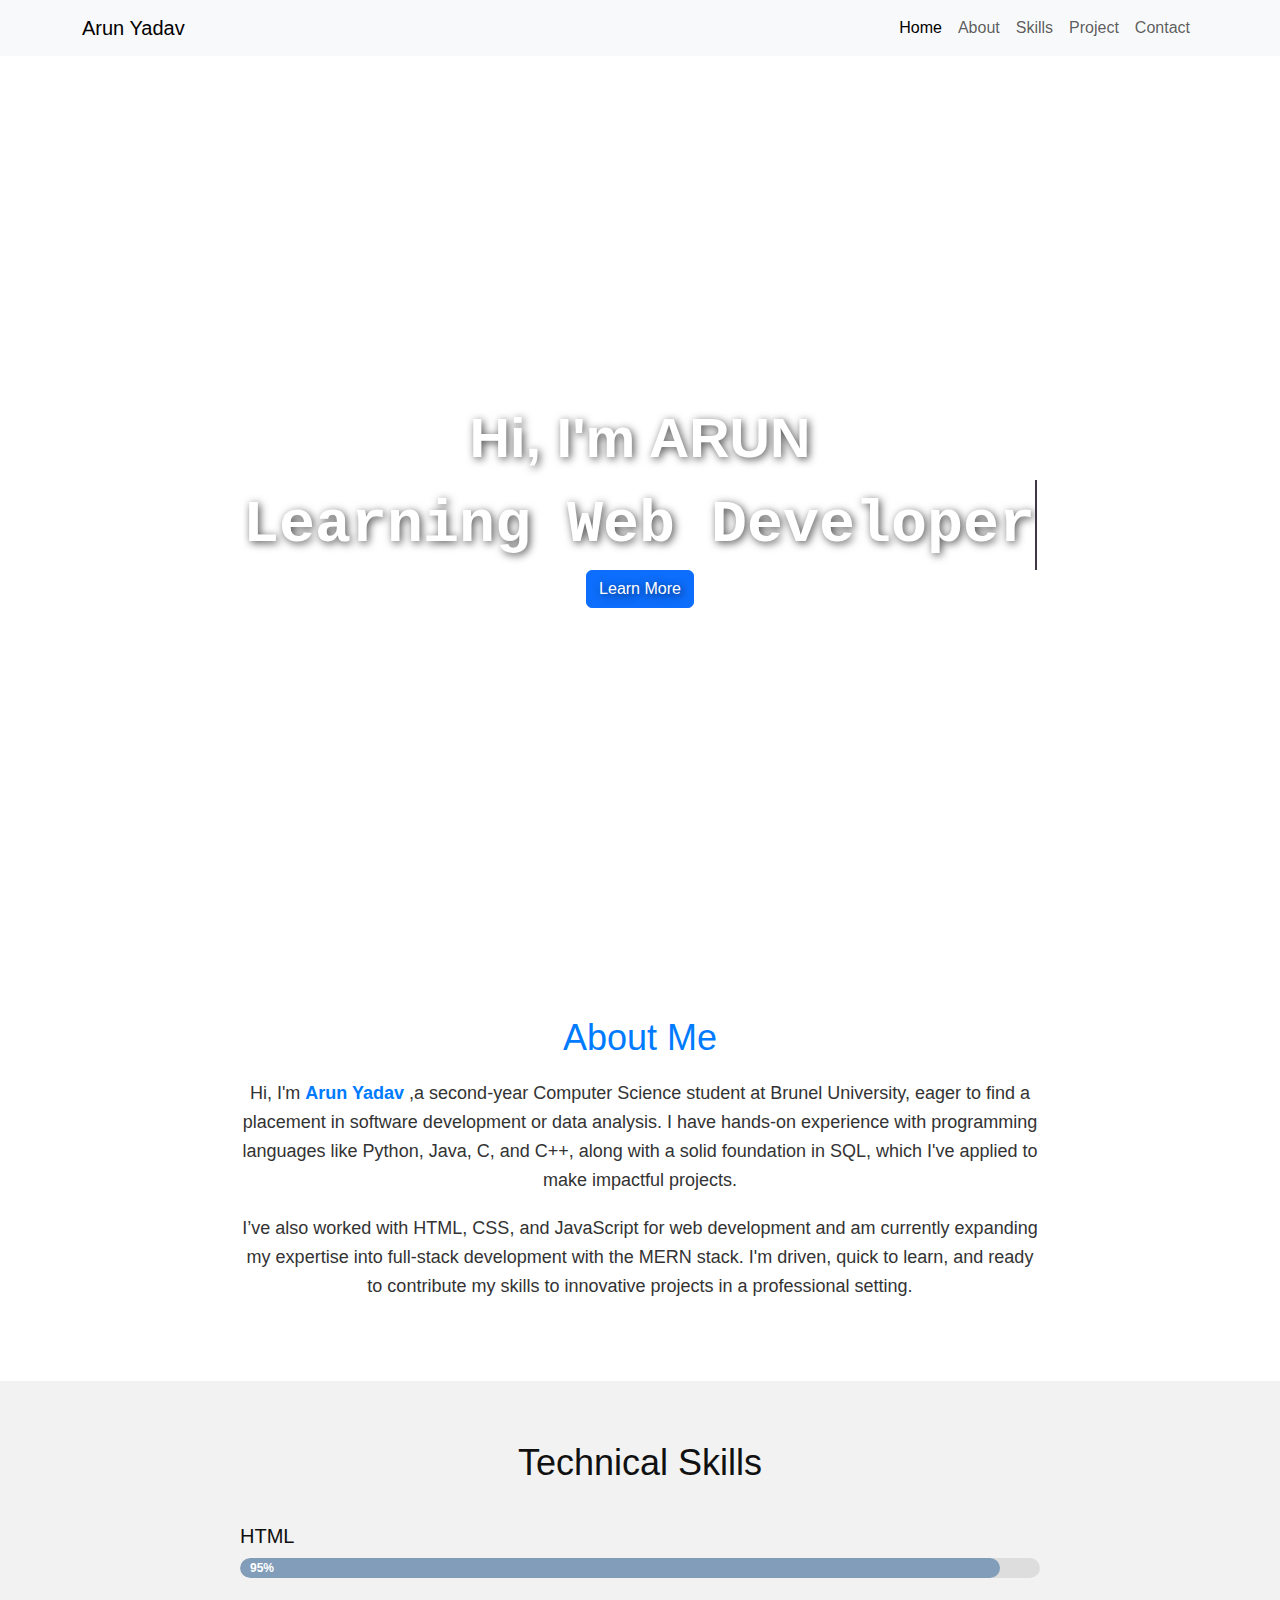
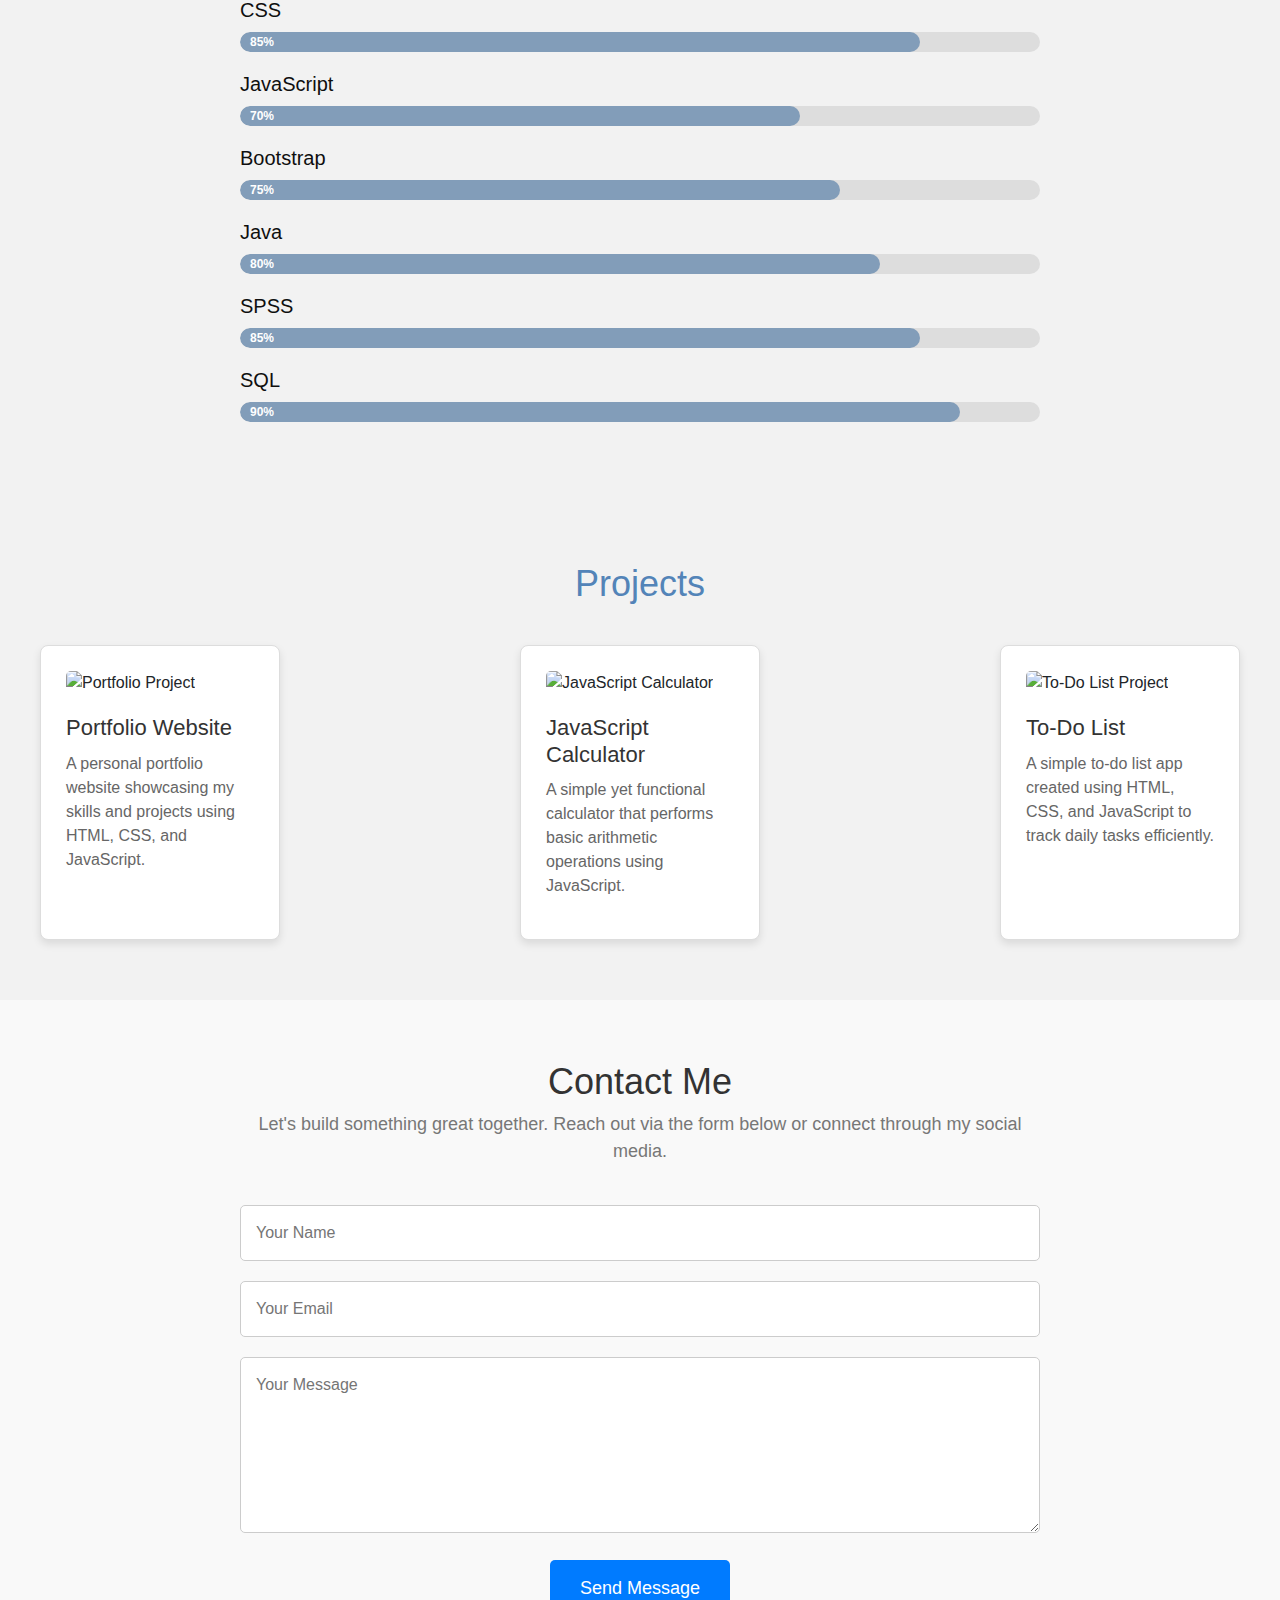
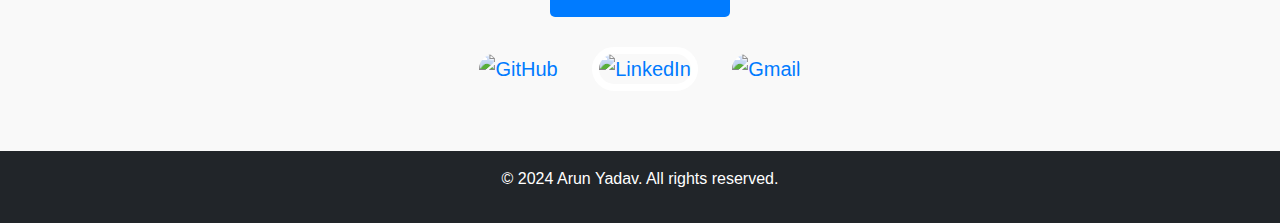
==== index.html @ d61e6b7b "Add files via upload" ====
<!DOCTYPE html>
<html lang="en">

<head>
    <meta charset="UTF-8">
    <meta name="viewport" content="width=device-width, initial-scale=1.0">
    <title>Arun Yadav | Portfolio</title>
    <link href="https://cdn.jsdelivr.net/npm/bootstrap@5.3.0-alpha1/dist/css/bootstrap.min.css" rel="stylesheet">
    <link rel="stylesheet" href="styles.css">
</head>

<body>
    <nav class="navbar navbar-expand-lg navbar-light bg-light">
        <div class="container">
            <a class="navbar-brand" href="#">Arun Yadav</a>
            <button class="navbar-toggler" type="button" data-bs-toggle="collapse" data-bs-target="#navbarNav"
                aria-controls="navbarNav" aria-expanded="false" aria-label="Toggle navigation">
                <span class="navbar-toggler-icon"></span>
            </button>
            <div class="collapse navbar-collapse" id="navbarNav">
                <ul class="navbar-nav ms-auto">
                    <li class="nav-item">
                        <a class="nav-link active" aria-current="page" href="#">Home</a>
                    </li>
                    <li class="nav-item">
                        <a class="nav-link" href="#about">About</a>
                    </li>
                    <li class="nav-item">
                        <a class="nav-link" href="#skills">Skills</a>
                    </li>
                    <li class="nav-item">
                        <a class="nav-link" href="#projects">Project</a>
                    </li>
                    <li class="nav-item">
                        <a class="nav-link" href="#contact">Contact</a>
                    </li>
                </ul>
            </div>
        </div>
    </nav>

    <header class="hero-section text-center d-flex justify-content-center align-items-center">
        <div>
            <h1>Hi, I'm ARUN </h1>
            <div class="cssanimation typing">Learning Web Developer </div>

            <a href="#about" class="btn btn-primary">Learn More</a>
        </div>
    </header>

   <section id="about">
    <div class="about-container">
        <h2>About Me</h2>
        <p>
            Hi, I'm <strong> Arun Yadav </strong>,a second-year Computer Science student at Brunel University, eager to find a placement in software development or data analysis. I have hands-on experience with programming languages like Python, Java, C, and C++, along with a solid foundation in SQL, which I've applied to make impactful projects.
        </p>
        
        <p>
            I’ve also worked with HTML, CSS, and JavaScript for web development and am currently expanding my expertise into full-stack development with the MERN stack. I'm driven, quick to learn, and ready to contribute my skills to innovative projects in a professional setting.
         </p>
    </div>
</section>


<section id="skills">
    <div class="skills-container">
        <h2>Technical Skills</h2>
        <div class="skill">
            <h3>HTML</h3>
            <div class="progress-bar">
                <div class="progress" style="width: 95%;">95%</div>
            </div>
        </div>
        <div class="skill">
            <h3>CSS</h3>
            <div class="progress-bar">
                <div class="progress" style="width: 85%;">85%</div>
            </div>
        </div>
        <div class="skill">
            <h3>JavaScript</h3>
            <div class="progress-bar">
                <div class="progress" style="width: 70%;">70%</div>
            </div>
        </div>
        <div class="skill">
            <h3>Bootstrap</h3>
            <div class="progress-bar">
                <div class="progress" style="width: 75%;">75%</div>
            </div>
        </div>
        <div class="skill">
            <h3>Java</h3>
            <div class="progress-bar">
                <div class="progress" style="width: 80%;">80%</div>
            </div>
        </div>
        <div class="skill">
            <h3>SPSS</h3>
            <div class="progress-bar">
                <div class="progress" style="width: 85%;">85%</div>
            </div>
        </div>
        <div class="skill">
            <h3>SQL</h3>
            <div class="progress-bar">
                <div class="progress" style="width: 90%;">90%</div>
            </div>
        </div>
    </div>
</section>


<section id="projects">
    <div class="projects-container">
        <h2>Projects</h2>
        <div class="projects-row">
           
            <!-- Project 2: Portfolio -->
            <div class="project-card">
                <img src="portfolio.png" alt="Portfolio Project">
                <h3>Portfolio Website</h3>
                <p>A personal portfolio website showcasing my skills and projects using HTML, CSS, and JavaScript.</p>
            </div>
            <!-- Project 3: JavaScript Calculator -->
            <div class="project-card">
                <img src="https://media.dev.to/dynamic/image/width=1000,height=420,fit=cover,gravity=auto,format=auto/https%3A%2F%2Fdev-to-uploads.s3.amazonaws.com%2Fuploads%2Farticles%2Fafas12bk2te0gh1shfia.png" alt="JavaScript Calculator">
                <h3>JavaScript Calculator</h3>
                <p>A simple yet functional calculator that performs basic arithmetic operations using JavaScript.</p>
            </div>
            <!-- Project 4: To-Do List -->
            <div class="project-card">
                <img src="https://codingartistweb.com/wp-content/uploads/2022/09/To-Do-List-With-Local-Storage-01.png" alt="To-Do List Project">
                <h3>To-Do List </h3>
                <p>A simple to-do list app created using HTML, CSS, and JavaScript to track daily tasks efficiently.</p>
            </div>
        </div>
    </div>
</section>





<section id="contact">
    <div class="contact-container">
        <h2>Contact Me</h2>
        <p>Let's build something great together. Reach out via the form below or connect through my social media.</p>

        <form action="https://formspree.io/f/xvgozgyl" method="POST" class="contact-form">
            <input type="text" name="name" placeholder="Your Name" required>
            <input type="email" name="email" placeholder="Your Email" required>
            <textarea name="message" rows="6" placeholder="Your Message" required></textarea>
            <button type="submit">Send Message</button>
        </form>

        <div class="social-media">
           <a href="https://github.com/ArunYadav02" target="_blank" class="social-link"><img class="GitHub" src="https://pbs.twimg.com/profile_images/1633247750010830848/8zfRrYjA_400x400.png" alt="GitHub" ></a>
            <a href="https://www.linkedin.com/in/ydvarun/" target="_blank" class="social-link"><img class="LinkedIn" src="https://th.bing.com/th?id=ODLS.e07838c5-b4d1-4883-a7d8-4c9348c06c6d" alt="LinkedIn"></a>
            <a href="mailto:Yadav029Arun@gmail.com" target="_blank" class="social-link"><img class="Gmail" src="https://th.bing.com/th?id=OSK.HNYBtfKd1pG3pYJFCv82C7Qnnd2HDottJ3jDvi_jJBx3aOQ&w=102&h=102&c=7&o=6&oif=webp&pid=SANGAM" alt="Gmail" ></a>
            
        </div>
    </div>
</section>


    <footer class="bg-dark text-white text-center py-3">
        <p>&copy; 2024 Arun Yadav. All rights reserved.</p>
    </footer>

    <script src="https://kit.fontawesome.com/a076d05399.js" crossorigin="anonymous"></script>
    <script src="https://cdn.jsdelivr.net/npm/bootstrap@5.3.0-alpha1/dist/js/bootstrap.bundle.min.js"></script>
</body>

</html>
---- styles.css ----
body {
    font-family:Verdana, Geneva, Tahoma, sans-serif;
    margin: 0;
    padding: 0;
    
}
.hero-section {
    height: 100vh;
    background: url('https://images.unsplash.com/photo-1498050108023-c5249f4df085?fit=crop&w=1200&q=80') no-repeat center center/cover;
    color: rgb(255, 255, 255);
    text-shadow: 2px 2px 8px rgba(0, 0, 0, 0.7);
}

.hero-section h1 {
    font-size: 3.5rem;
    font-weight: bold;
    
}
.cssanimation{
    width: 100%;
    font-weight: bold;
    font-family: monospace;
    font-size: 60px;
}
.typing {
    width: auto;
    overflow: hidden;
    white-space: nowrap;
    border-right: 2px solid #403744; /* Cursor effect */
    animation: typing 7s steps(22, end), cursor 0.6s step-end infinite; /* Increase typing duration */
}

@keyframes typing {
    from { width: 0%; } /* Start with no width */
    to { width: 100%; } /* End with full width */
}

@keyframes cursor {
    50% { border-color: transparent; } /* Cursor blinking effect */
}
#about {
    background-color: #fff;
    padding: 60px 20px;
    text-align: center;
}

.about-container {
    max-width: 800px;
    margin: 0 auto;
    color: #333;
    line-height: 1.6;
}

.about-container h2 {
    font-size: 36px;
    color: #007bff;
    margin-bottom: 20px;
}

.about-container p {
    font-size: 18px;
    margin-bottom: 20px;
}

.about-container strong {
    color: #007bff;
}

#skills {
    background-color: #f2f2f2;
    padding: 60px 20px;
    background-image:url(https://images.unsplash.com/photo-1453928582365-b6ad33cbcf64?q=80&w=2673&auto=format&fit=crop&ixlib=rb-4.0.3&ixid=M3wxMjA3fDB8MHxwaG90by1wYWdlfHx8fGVufDB8fHx8fA%3D%3D);
    
}

.skills-container {
    max-width: 800px;
    margin: 0 auto;
    text-align: center;
}

.skills-container h2 {
    font-size: 36px;
    color: #111111;
    margin-bottom: 40px;
}

.skill h3 {
    font-size: 20px;
    color: #0f0f0f;
    margin-bottom: 10px;
    text-align: left;
}

.progress-bar {
    background-color: #ddd;
    border-radius: 25px;
    overflow: hidden;
    height: 20px;
    margin-bottom: 20px;
}

.progress {
    background-color: #829db9;
    height: 100%;
    text-align: right;
    padding-right: 10px;
    padding-left: 10px;
    color: white;
    font-weight: bold;
    line-height: 20px;
    border-radius: 25px;
}

#projects {
    background-color: #f2f2f2;
    padding: 60px 20px;
}

.projects-container {
    max-width: 1200px;
    margin: 0 auto;
    text-align: center;
}

.projects-container h2 {
    font-size: 36px;
    color: #5384b8;
    margin-bottom: 40px;
}

.projects-row {
    display: flex;
    justify-content: space-between;
    flex-wrap: wrap;
    gap: 20px;
}

.project-card {
    background-color: #fff;
    border: 1px solid #ddd;
    border-radius: 8px;
    box-shadow: 0 4px 8px rgba(0, 0, 0, 0.1);
    width: 20%;
    padding: 25px;
    text-align: left;
}

.project-card img {
    max-width: 100%;
    border-radius: 5px;
    margin-bottom: 20px;
}

.project-card h3 {
    font-size: 22px;
    color: #333333;
    margin-bottom: 10px;
}

.project-card p {
    font-size: 16px;
    color: #666;
    line-height: 1.5;
}


footer {
    background-color: #343a40;
}
#contact {
    background-color: #f9f9f9;
    padding: 60px 20px;
}

.contact-container {
    max-width: 800px;
    margin: 0 auto;
    text-align: center;
}

.contact-container h2 {
    font-size: 36px;
    color: #333;
}

.contact-container p {
    font-size: 18px;
    color: #777;
    margin-bottom: 40px;
}

.contact-form input,
.contact-form textarea {
    width: 100%;
    padding: 15px;
    margin-bottom: 20px;
    border: 1px solid #ccc;
    border-radius: 5px;
    font-size: 16px;
}

.contact-form button {
    background-color: #007bff;
    color: white;
    padding: 15px 30px;
    border: none;
    border-radius: 5px;
    font-size: 18px;
    cursor: pointer;
    transition: background-color 0.3s;
}

.contact-form button:hover {
    background-color: #0056b3;
}

.social-media {
    margin-top: 30px;
}

.social-link {
    text-decoration: none;
    color: #007bff;
    font-size: 20px;
    margin: 0 15px;
    transition: color 0.3s;
}

.social-link:hover {
    color: #0056b3;
}
.LinkedIn{
    border: 7px solid white;;
    height: 50px;
    border-radius: 50px;
}
.GitHub{
    height: 50px;
    border-radius: 50px;
}
.Gmail{
   height: 50px;
    border-radius: 50px;
}
/* Global styles for mobile */
@media (max-width: 768px) {
    /* Body */
    body {
        font-size: 16px;
        line-height: 1.5;
    }

    /* Hero Section */
    .hero-section {
        height: 100vh;
        background-position: center;
        background-size: cover;
        padding: 20px;
    }
    
    .hero-section h1 {
        font-size: 2.5rem;
        margin-bottom: 20px;
    }

    .cssanimation {
        font-size: 30px; /* Adjust font size for smaller screens */
    }

    /* About Section */
    #about {
        padding: 40px 15px;
    }

    .about-container {
        padding: 0 20px;
    }

    .about-container h2 {
        font-size: 28px;
    }

    .about-container p {
        font-size: 16px;
    }

    /* Skills Section */
    #skills {
        padding: 40px 15px;
        background-size: cover;
    }

    .skills-container h2 {
        font-size: 28px;
        margin-bottom: 20px;
    }

    .skill h3 {
        font-size: 18px;
    }

    /* Projects Section */
    #projects {
        padding: 40px 15px;
    }

    .projects-row {
        flex-direction: column; /* Stack projects vertically */
    }

    .project-card {
        width: 100%; /* Full width for project cards on mobile */
        margin-bottom: 20px;
    }

    /* Contact Section */
    #contact {
        padding: 40px 15px;
    }

    .contact-container h2 {
        font-size: 28px;
        margin-bottom: 20px;
    }

    .contact-container p {
        font-size: 16px;
        margin-bottom: 30px;
    }

    .contact-form input,
    .contact-form textarea {
        font-size: 14px;
    }

    .contact-form button {
        font-size: 16px;
        padding: 12px 20px;
    }

    /* Social Media Icons */
    .LinkedIn, .GitHub, .Gmail {
        height: 40px; /* Adjust icon size */
        width: 40px;
        border-radius: 40px;
    }
}
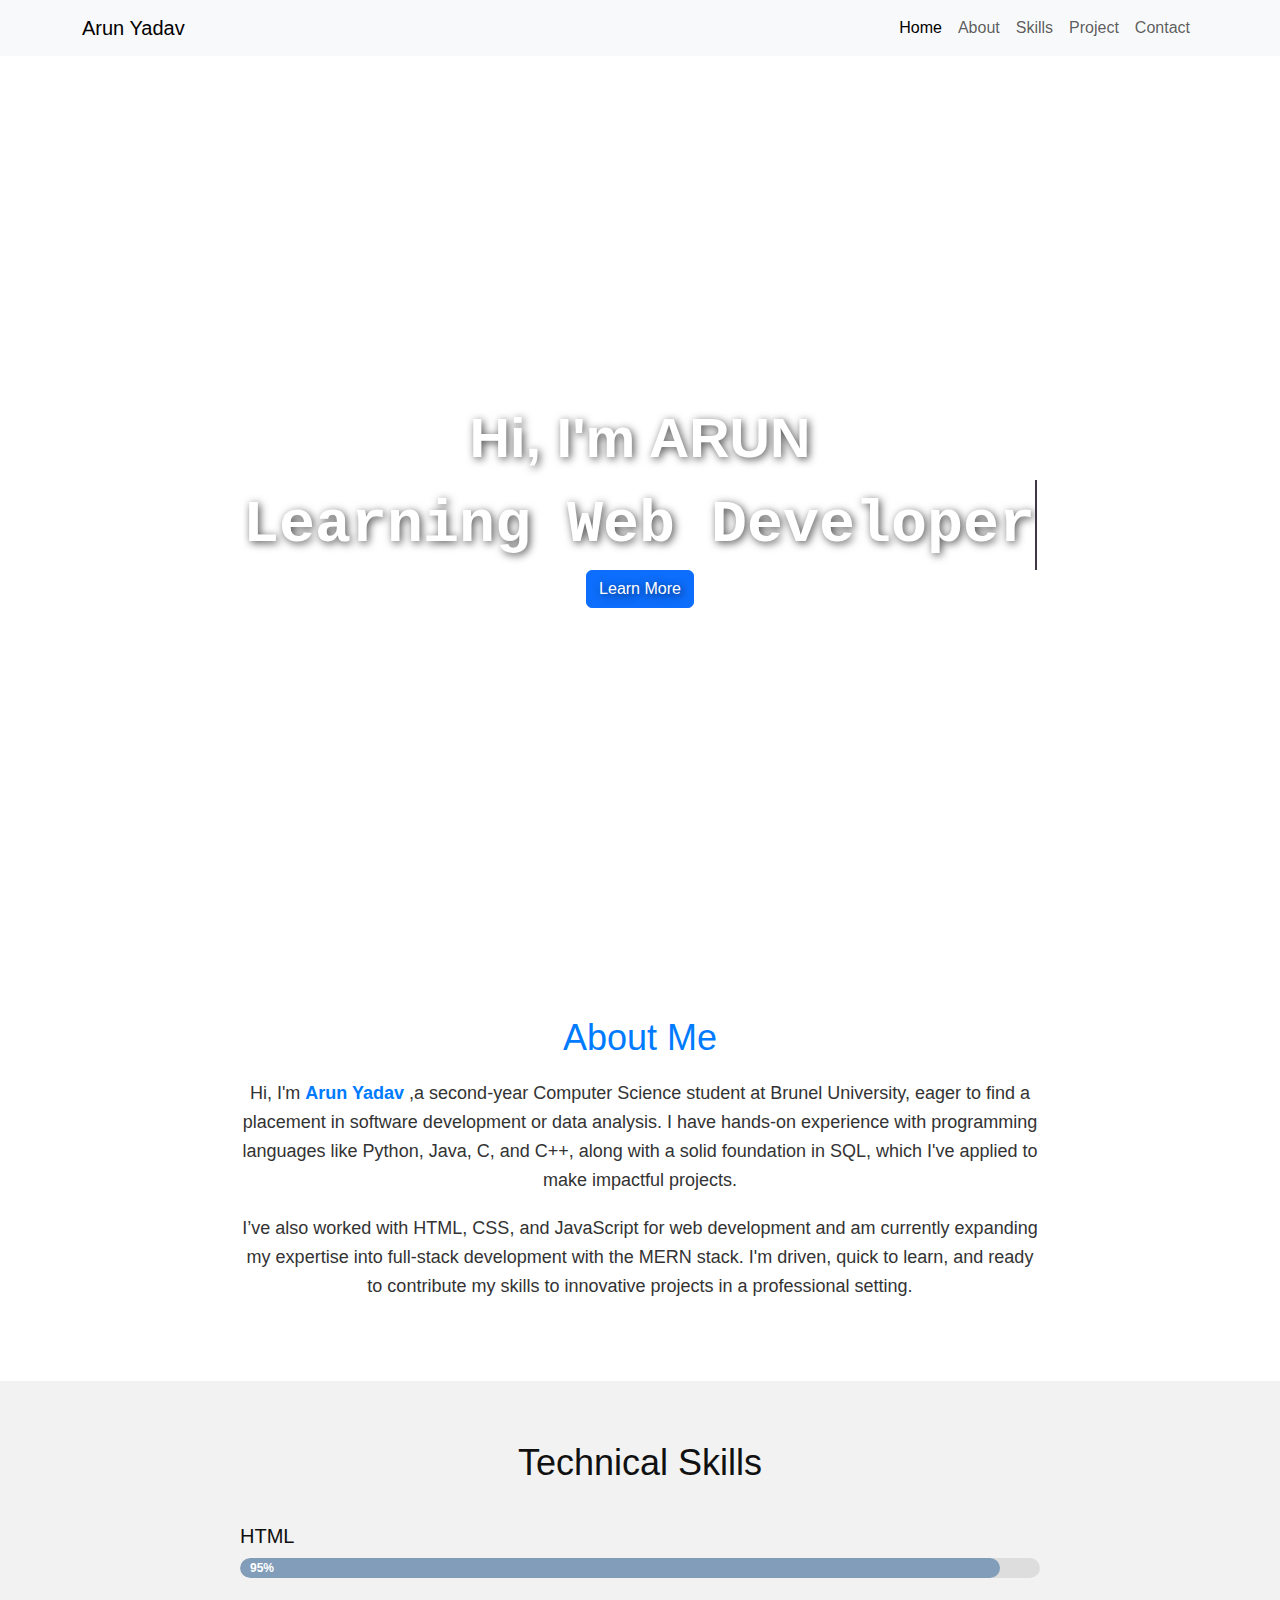
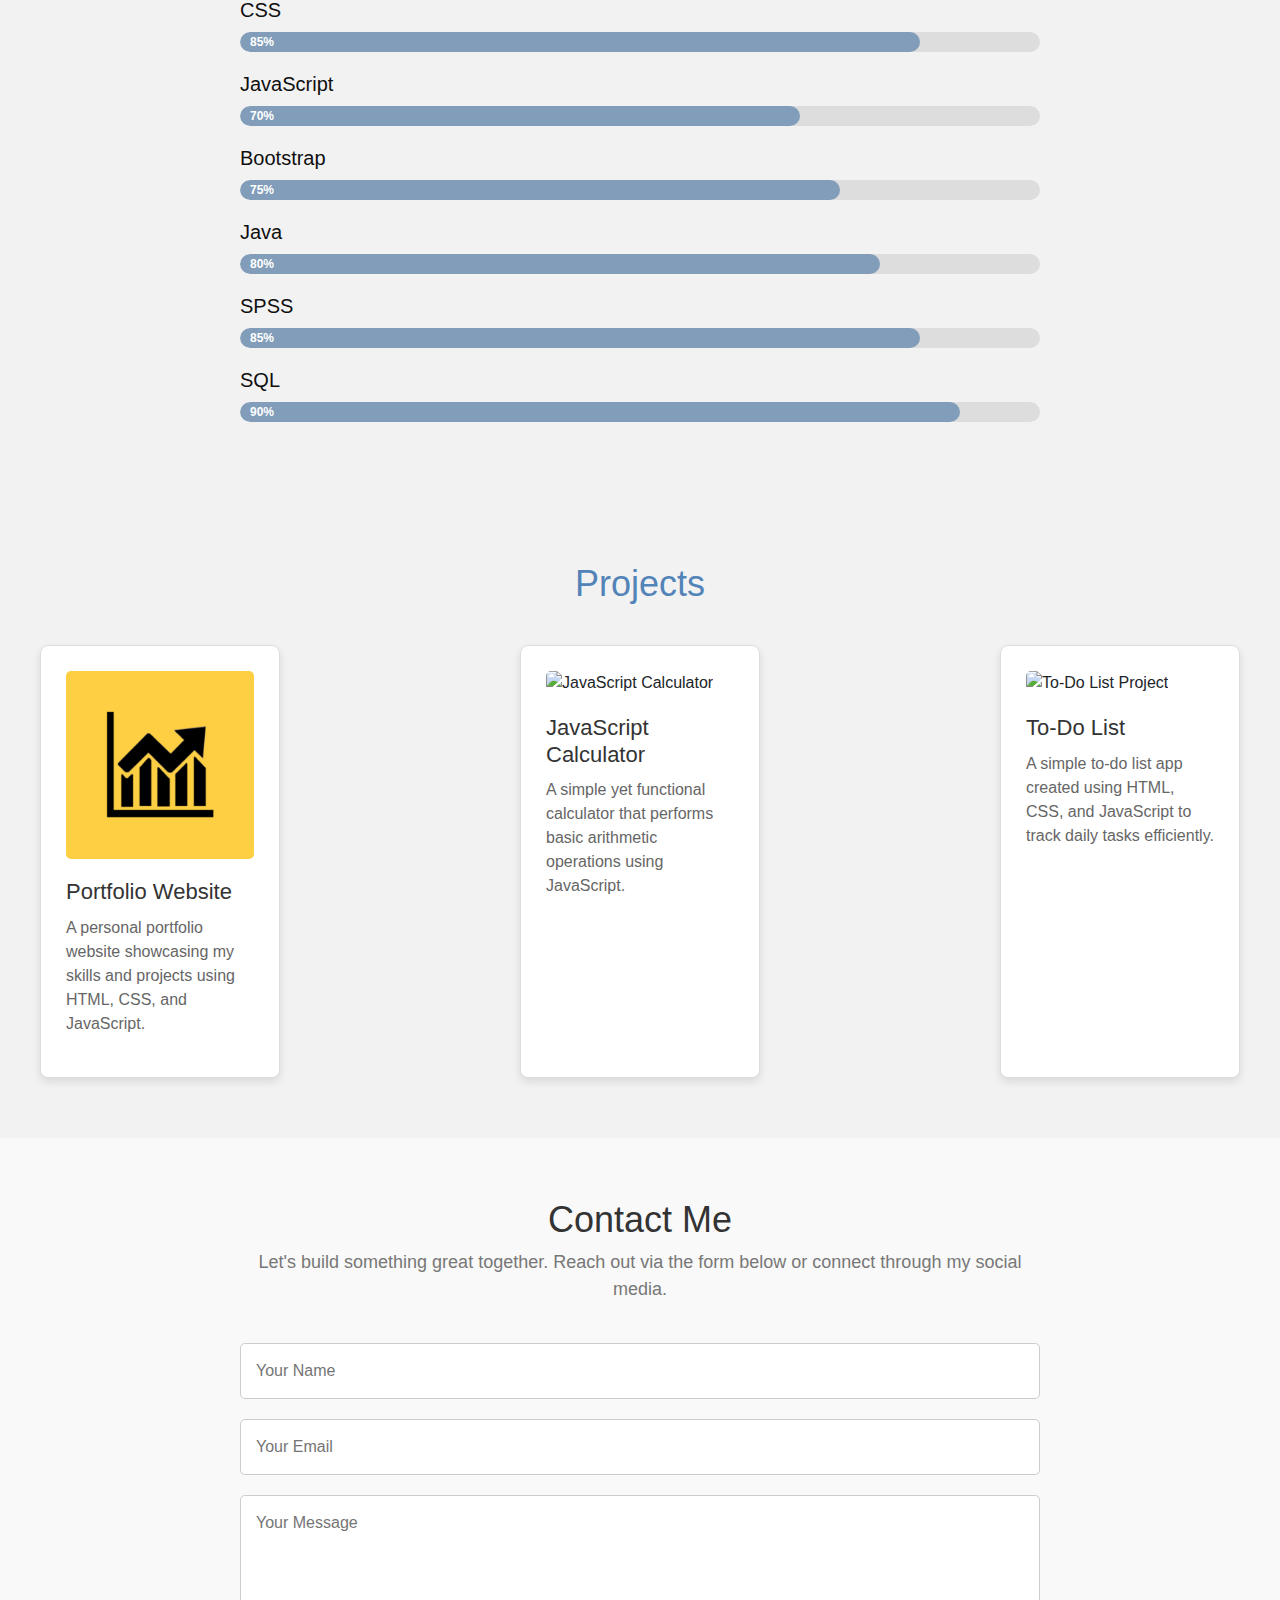
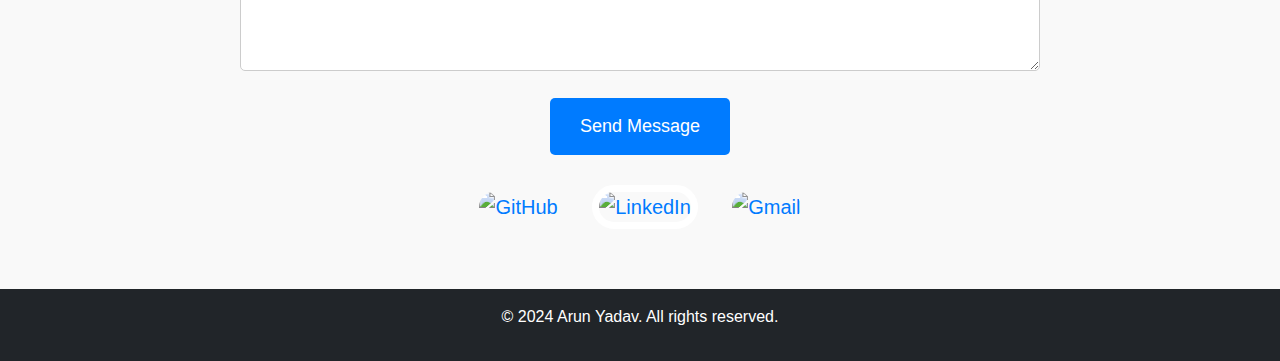
==== commit 774adf1c: "Update index.html" ====
--- a/index.html
+++ b/index.html
@@ -172,4 +172,4 @@
     <script src="https://cdn.jsdelivr.net/npm/bootstrap@5.3.0-alpha1/dist/js/bootstrap.bundle.min.js"></script>
 </body>
 
-</html>+</html>
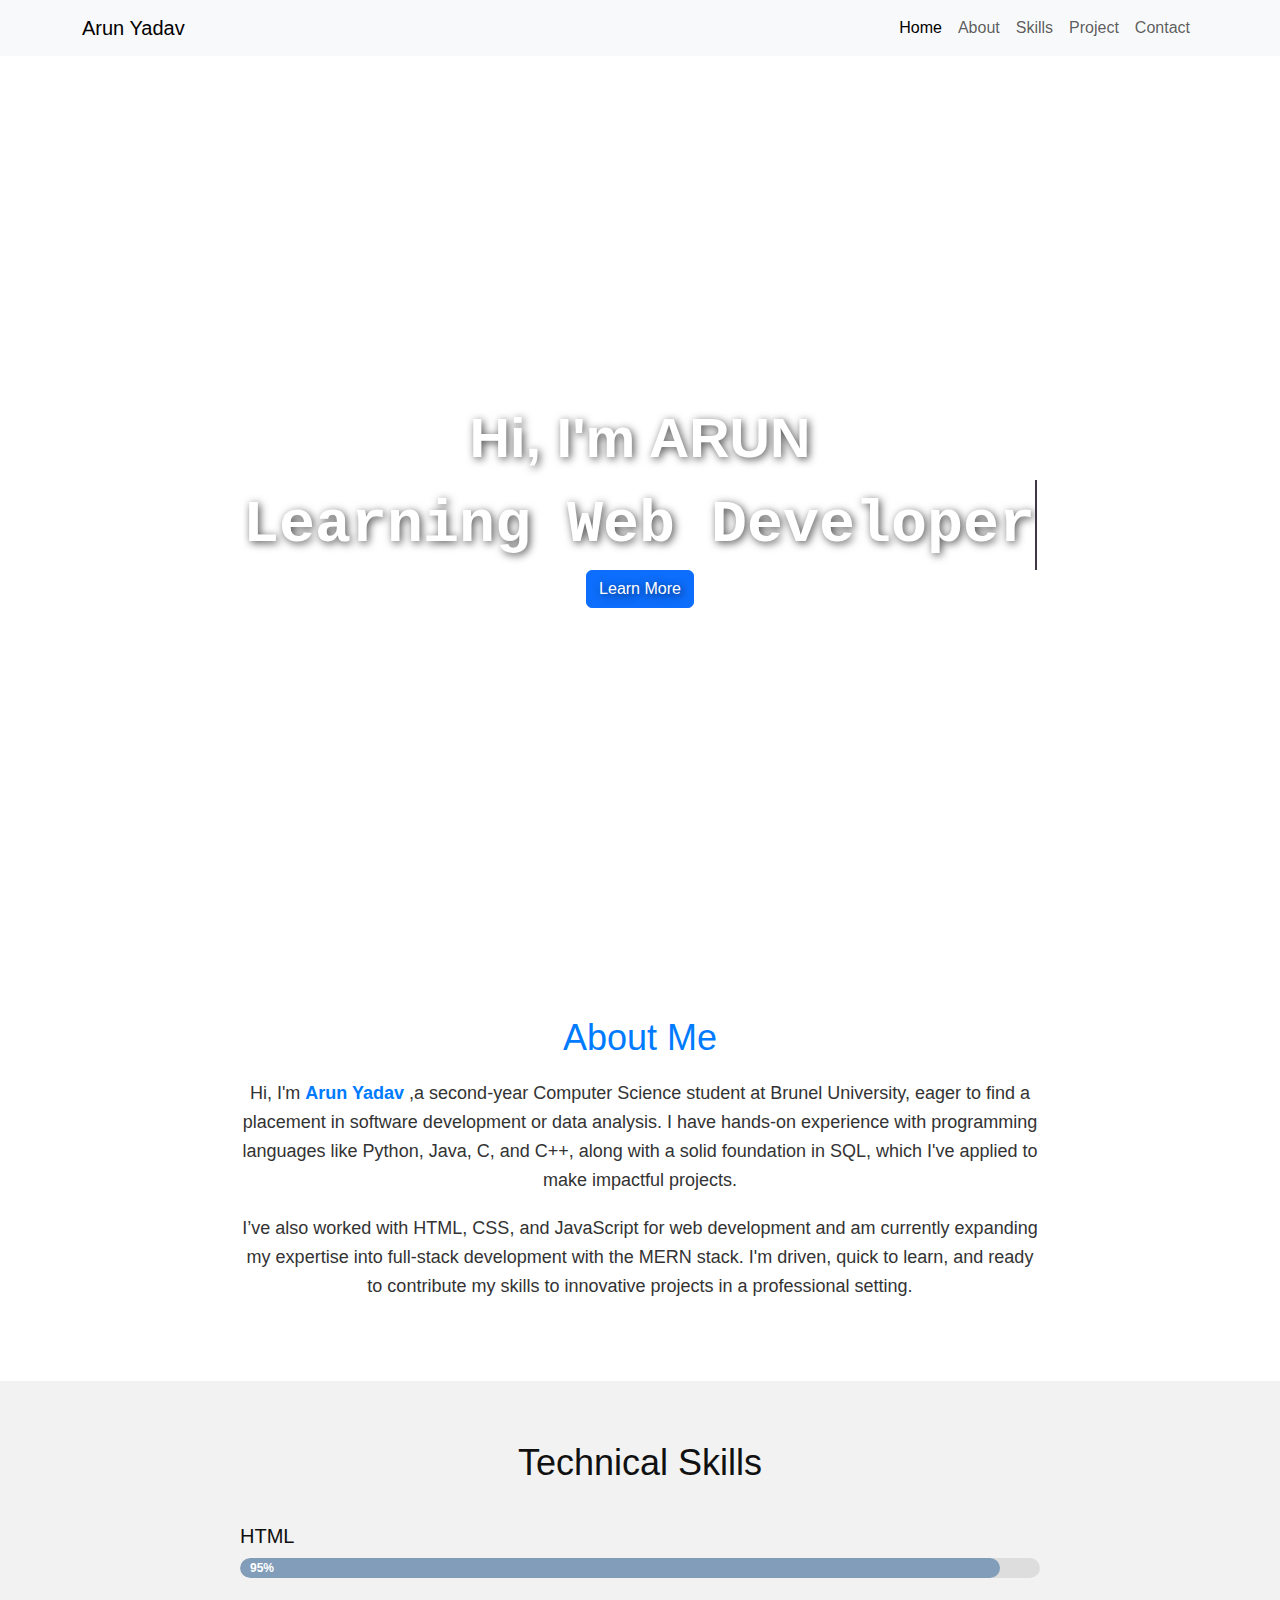
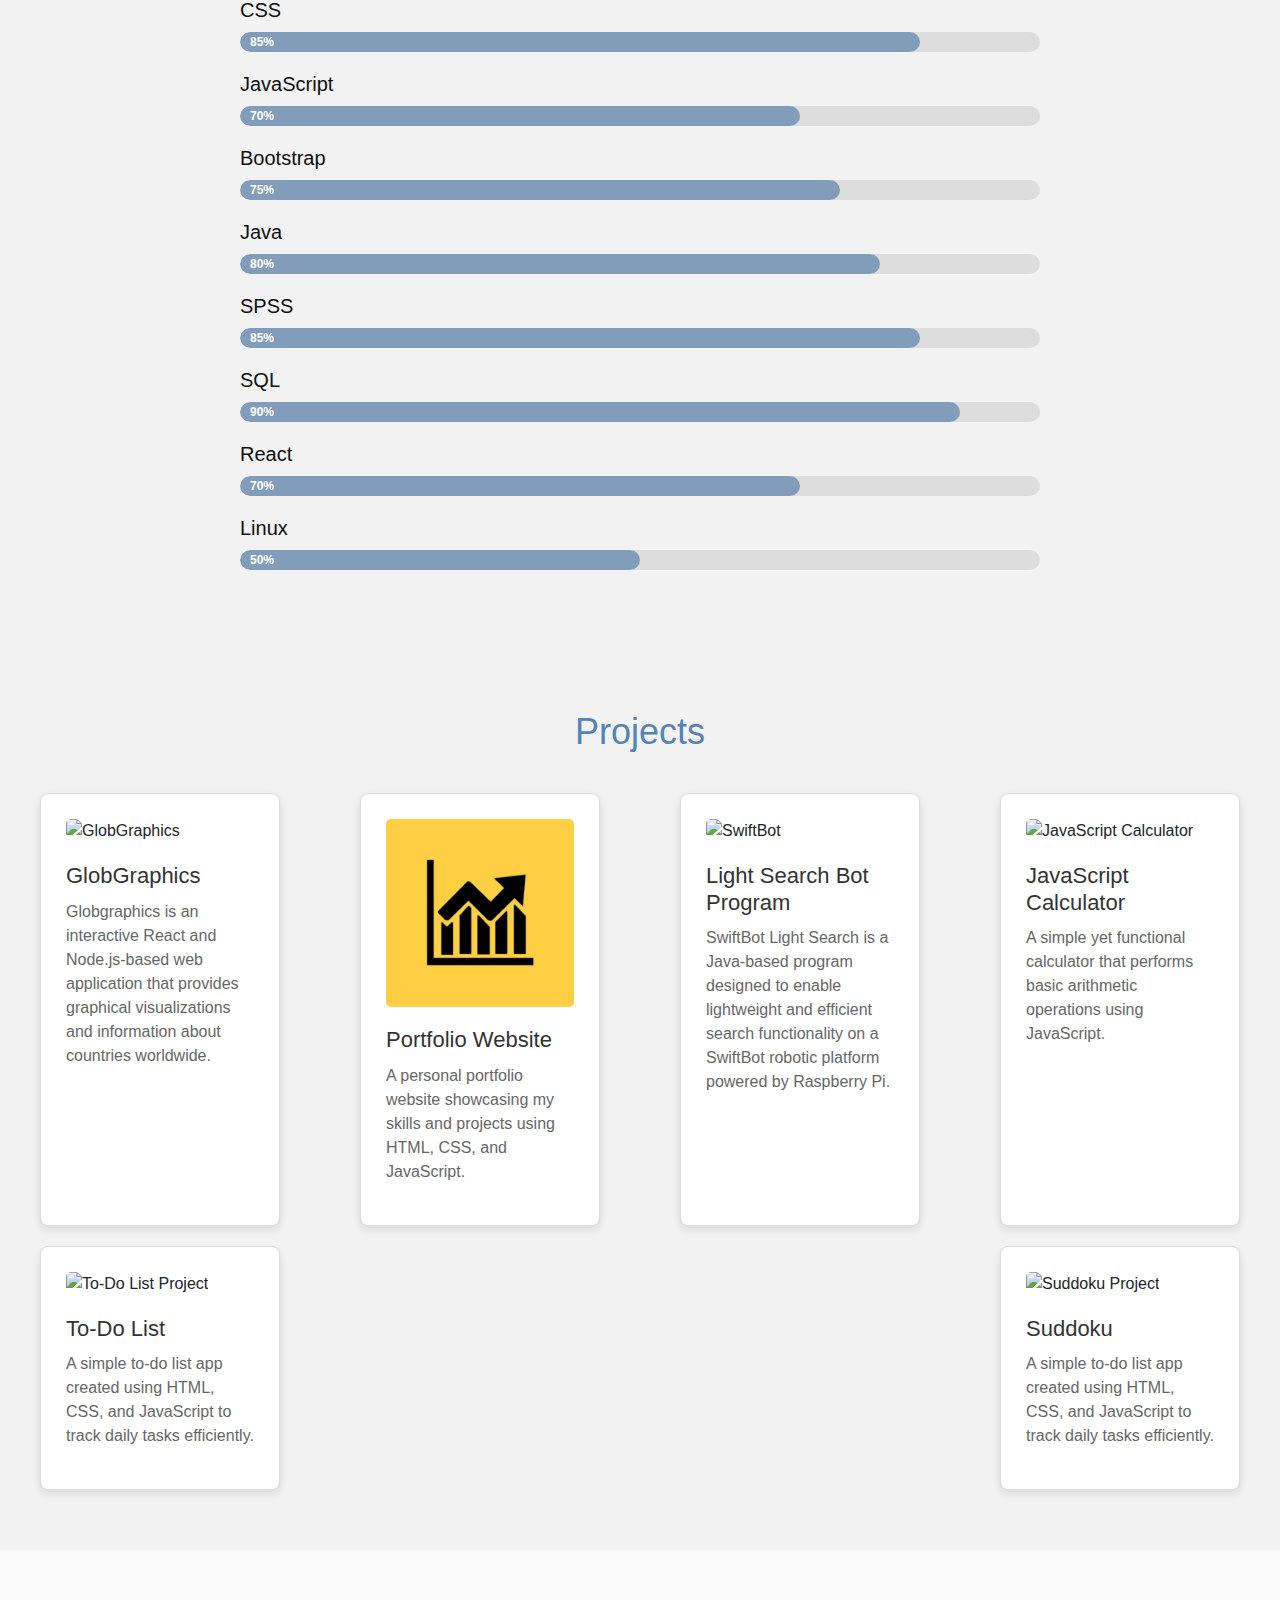
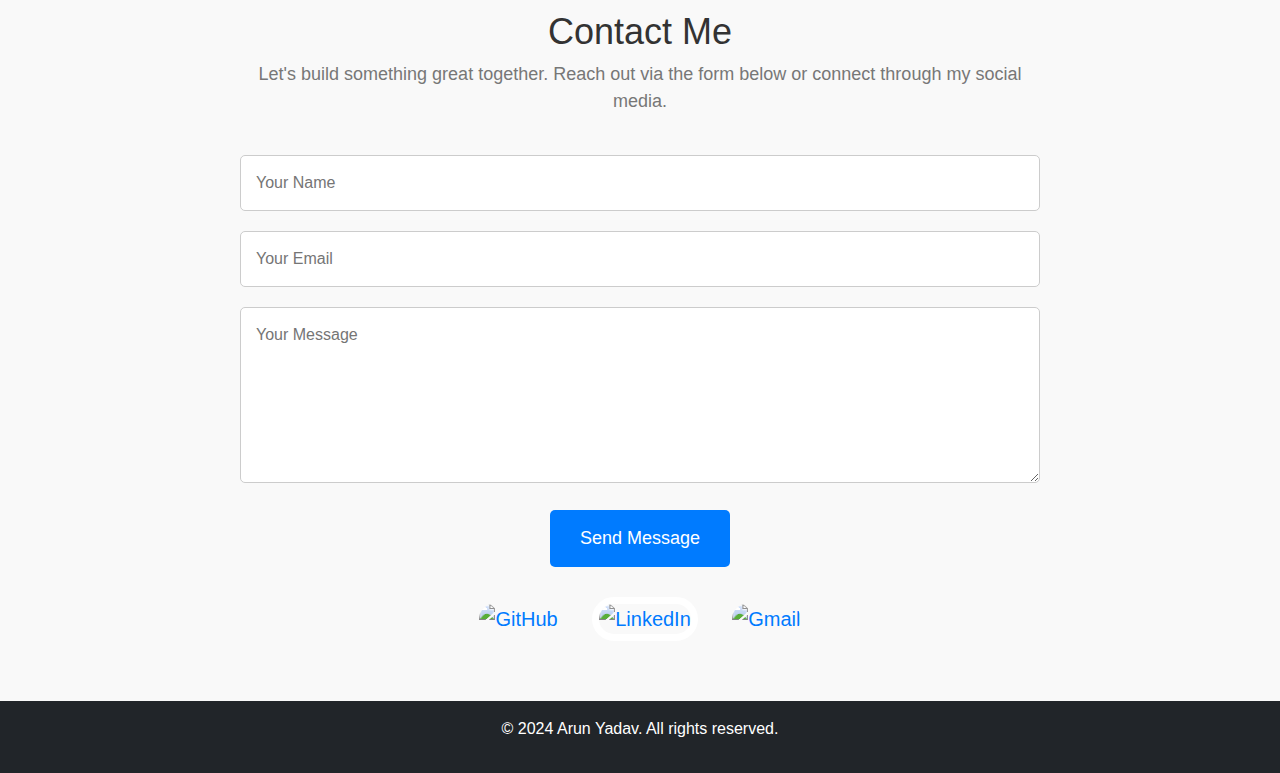
==== commit af42fed6: "Update index.html" ====
--- a/index.html
+++ b/index.html
@@ -106,7 +106,17 @@
             <div class="progress-bar">
                 <div class="progress" style="width: 90%;">90%</div>
             </div>
-        </div>
+            <div class="skill">
+                <h3>React</h3>
+                <div class="progress-bar">
+                    <div class="progress" style="width: 70%;">70%</div>
+                </div>
+        </div>
+        <div class="skill">
+            <h3>Linux</h3>
+            <div class="progress-bar">
+                <div class="progress" style="width: 50%;">50%</div>
+            </div>
     </div>
 </section>
 
@@ -115,23 +125,40 @@
     <div class="projects-container">
         <h2>Projects</h2>
         <div class="projects-row">
-           
+           <!-- Project 1: GlobGraphics -->
+           <div class="project-card">
+            <img src="https://imgs.search.brave.com/v1cuKtLyVihV0k61-xKOhhzBC2xMX7_1IMQS_MTQFHs/rs:fit:500:0:0:0/g:ce/aHR0cHM6Ly90NC5m/dGNkbi5uZXQvanBn/LzA2LzE4Lzk1Lzgz/LzM2MF9GXzYxODk1/ODM5N193Ym1aVWta/YVRJbzlZdnNvZXNP/Q0RkaEttM1lvNXRv/VC5qcGc" alt="GlobGraphics">
+            <h3>GlobGraphics</h3>
+            <p>Globgraphics is an interactive React and Node.js-based web application that provides graphical visualizations and information about countries worldwide.</p>
+        </div>
             <!-- Project 2: Portfolio -->
             <div class="project-card">
                 <img src="portfolio.png" alt="Portfolio Project">
                 <h3>Portfolio Website</h3>
                 <p>A personal portfolio website showcasing my skills and projects using HTML, CSS, and JavaScript.</p>
             </div>
-            <!-- Project 3: JavaScript Calculator -->
+               <!-- Project 3: Light Search Bot -->
+           <div class="project-card">
+            <img src="Swiftbot.png" alt="SwiftBot">
+            <h3>Light Search Bot Program</h3>
+            <p>SwiftBot Light Search is a Java-based program designed to enable lightweight and efficient search functionality on a SwiftBot robotic platform powered by Raspberry Pi.</p>
+        </div>
+            <!-- Project 4: JavaScript Calculator -->
             <div class="project-card">
                 <img src="https://media.dev.to/dynamic/image/width=1000,height=420,fit=cover,gravity=auto,format=auto/https%3A%2F%2Fdev-to-uploads.s3.amazonaws.com%2Fuploads%2Farticles%2Fafas12bk2te0gh1shfia.png" alt="JavaScript Calculator">
                 <h3>JavaScript Calculator</h3>
                 <p>A simple yet functional calculator that performs basic arithmetic operations using JavaScript.</p>
             </div>
-            <!-- Project 4: To-Do List -->
+            <!-- Project 5: To-Do List -->
             <div class="project-card">
                 <img src="https://codingartistweb.com/wp-content/uploads/2022/09/To-Do-List-With-Local-Storage-01.png" alt="To-Do List Project">
                 <h3>To-Do List </h3>
+                <p>A simple to-do list app created using HTML, CSS, and JavaScript to track daily tasks efficiently.</p>
+            </div>
+            <!-- Project 6: Suddoku -->
+            <div class="project-card">
+                <img src="https://imgs.search.brave.com/E8yUAy2mtvwohu_YEtdpGBLLgXaQ7jA5ObL2uRYzSDw/rs:fit:860:0:0:0/g:ce/aHR0cHM6Ly9tZWRp/YS5pc3RvY2twaG90/by5jb20vaWQvMTYw/MjMzODU0L3Bob3Rv/L3N1ZG9rdS1wdXp6/bGUuanBnP3M9NjEy/eDYxMiZ3PTAmaz0y/MCZjPTdkTjZRYU8y/Yjhmck14dFVSRk1Z/anpRTEw4U1VpT0xp/U3hXTlFNcmYyNE09" alt="Suddoku Project">
+                <h3>Suddoku</h3>
                 <p>A simple to-do list app created using HTML, CSS, and JavaScript to track daily tasks efficiently.</p>
             </div>
         </div>
--- a/styles.css
+++ b/styles.css
@@ -145,6 +145,10 @@
     padding: 25px;
     text-align: left;
 }
+#projects .projects-container .projects-row .project-card:hover{
+    width: 40%;
+
+}
 
 .project-card img {
     max-width: 100%;
@@ -313,7 +317,9 @@
         width: 100%; /* Full width for project cards on mobile */
         margin-bottom: 20px;
     }
-
+    #projects .projects-container .projects-row .project-card:hover{
+        width: 90%;
+        background-color: #e9e6e6;}
     /* Contact Section */
     #contact {
         padding: 40px 15px;
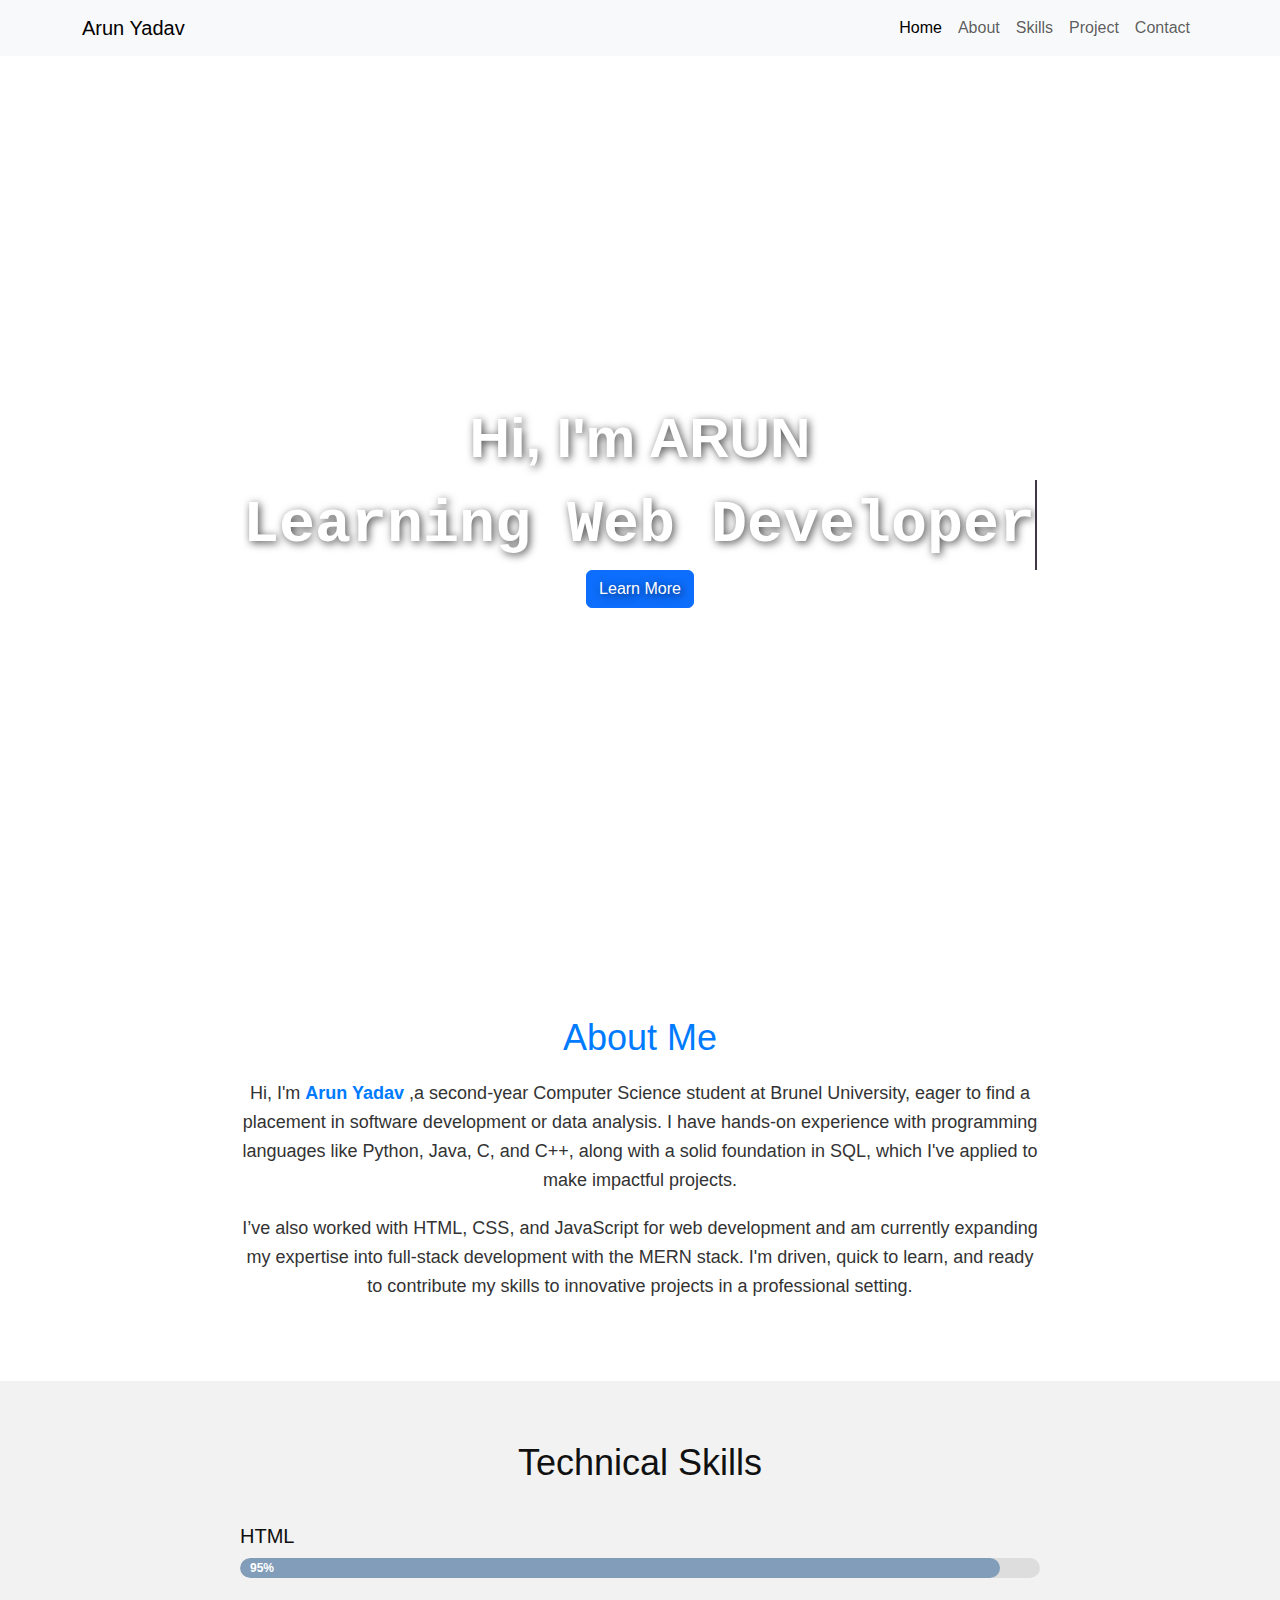
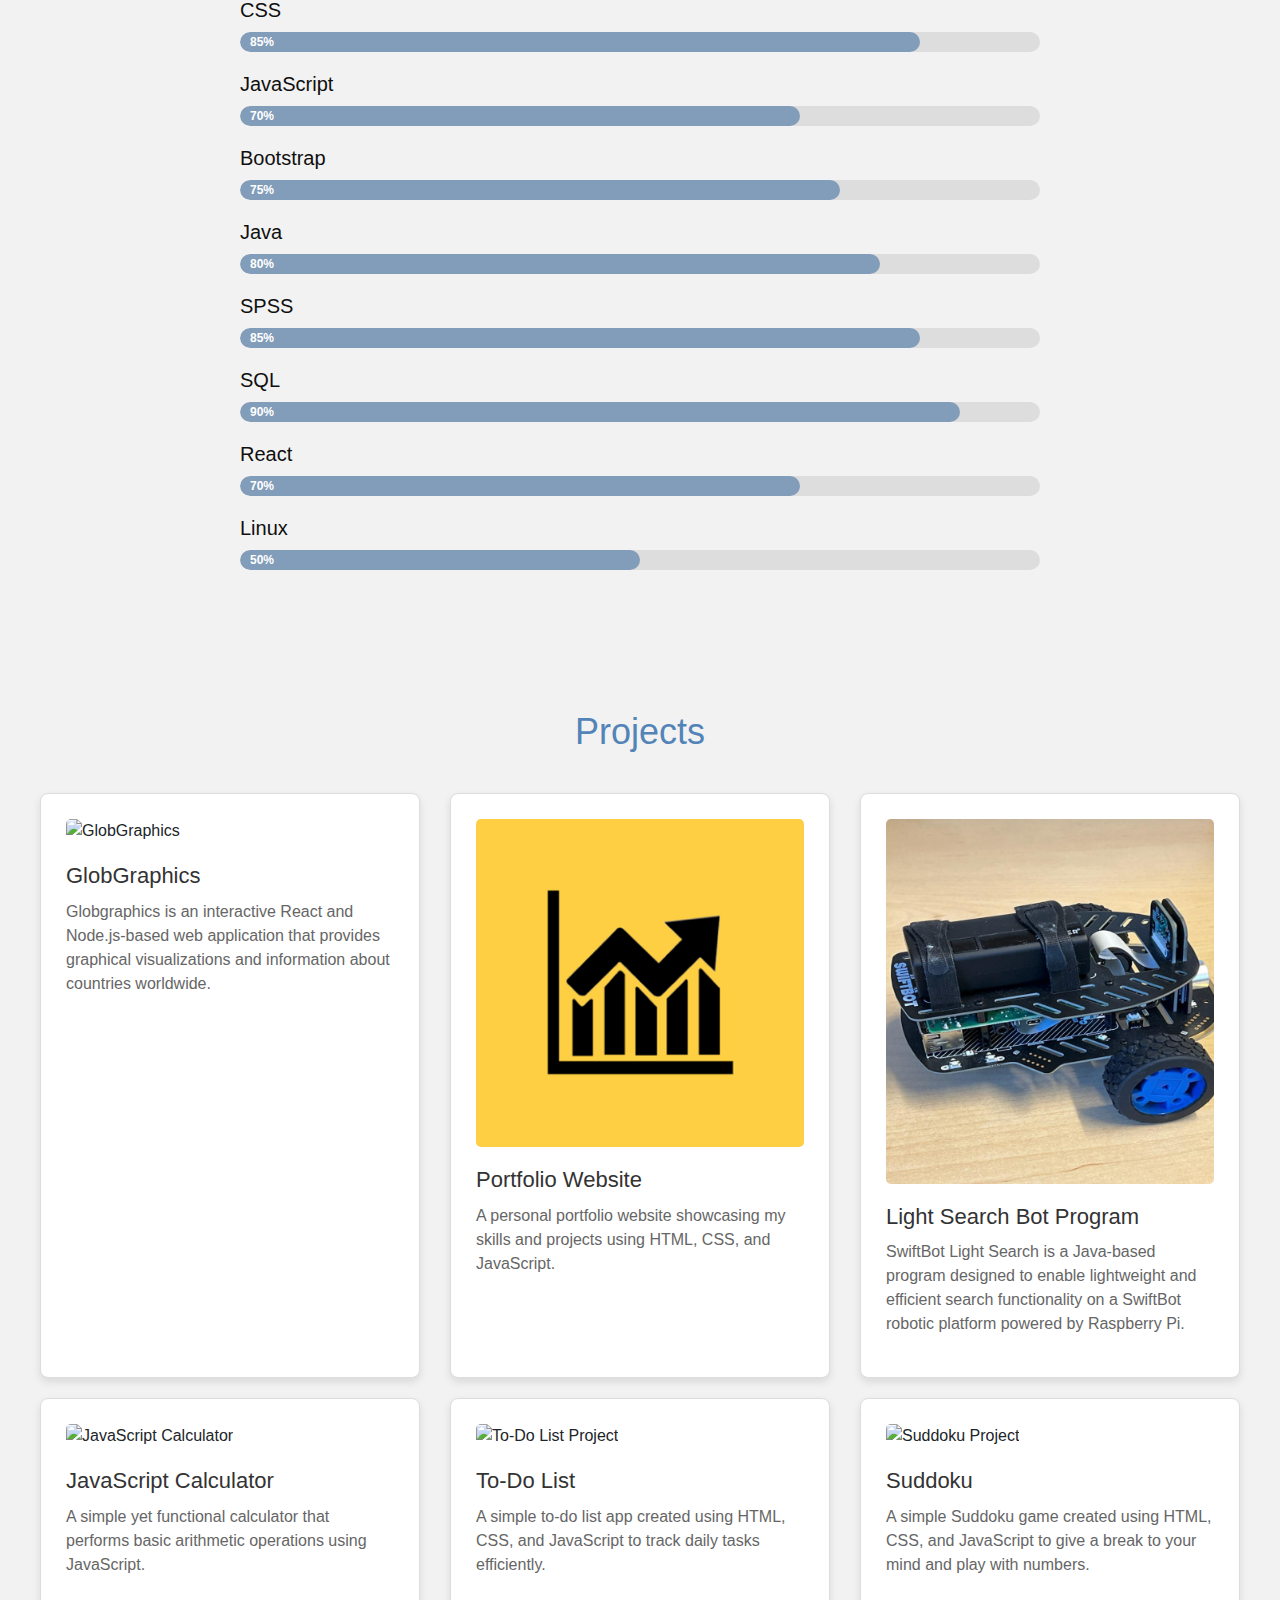
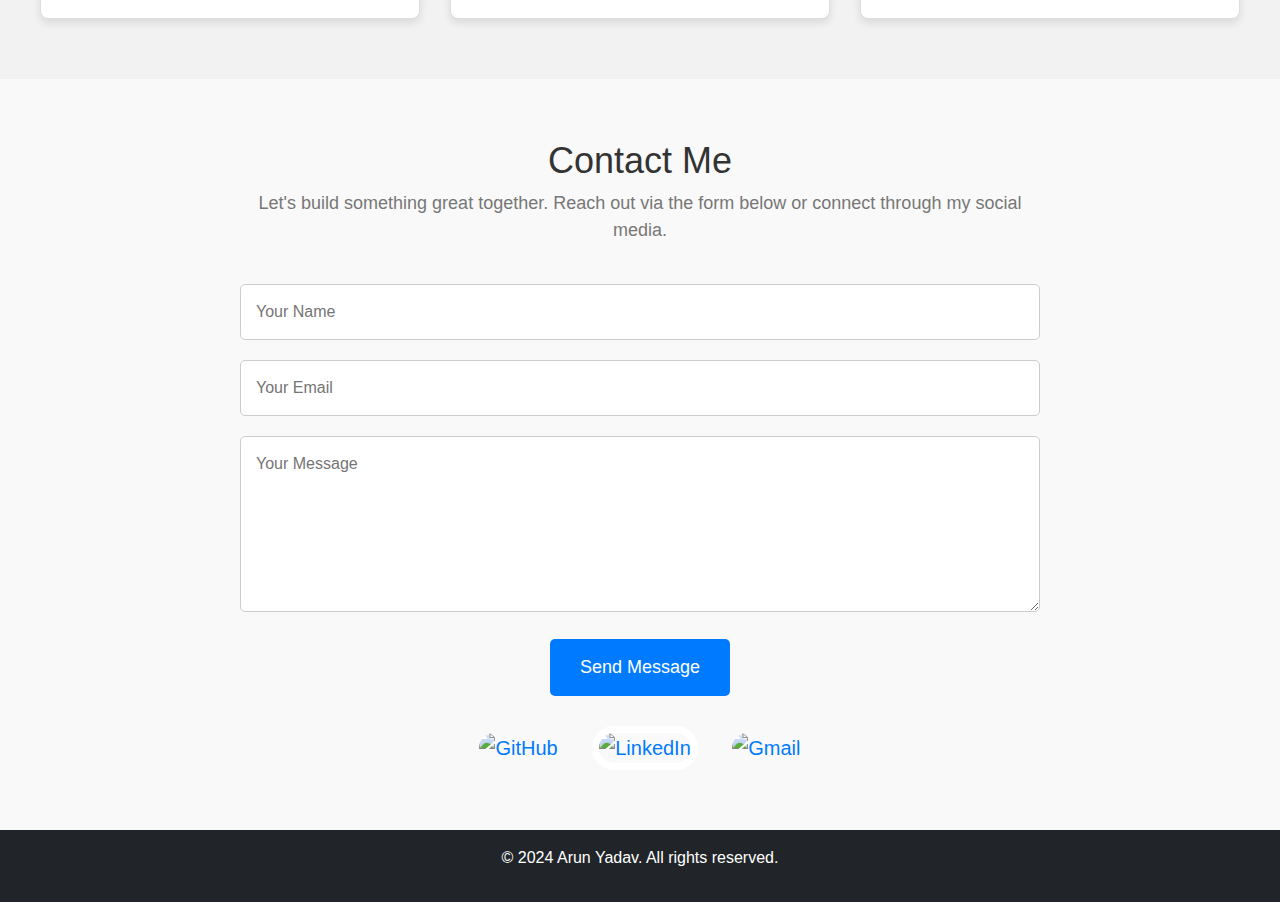
==== commit b6d4555a: "Update index.html" ====
--- a/index.html
+++ b/index.html
@@ -159,7 +159,7 @@
             <div class="project-card">
                 <img src="https://imgs.search.brave.com/E8yUAy2mtvwohu_YEtdpGBLLgXaQ7jA5ObL2uRYzSDw/rs:fit:860:0:0:0/g:ce/aHR0cHM6Ly9tZWRp/YS5pc3RvY2twaG90/by5jb20vaWQvMTYw/MjMzODU0L3Bob3Rv/L3N1ZG9rdS1wdXp6/bGUuanBnP3M9NjEy/eDYxMiZ3PTAmaz0y/MCZjPTdkTjZRYU8y/Yjhmck14dFVSRk1Z/anpRTEw4U1VpT0xp/U3hXTlFNcmYyNE09" alt="Suddoku Project">
                 <h3>Suddoku</h3>
-                <p>A simple to-do list app created using HTML, CSS, and JavaScript to track daily tasks efficiently.</p>
+                <p>A simple Suddoku game created using HTML, CSS, and JavaScript to give a break to your mind and play with numbers.</p>
             </div>
         </div>
     </div>
--- a/styles.css
+++ b/styles.css
@@ -1,9 +1,9 @@
 body {
-    font-family:Verdana, Geneva, Tahoma, sans-serif;
+    font-family: Verdana, Geneva, Tahoma, sans-serif;
     margin: 0;
     padding: 0;
-    
-}
+}
+
 .hero-section {
     height: 100vh;
     background: url('https://images.unsplash.com/photo-1498050108023-c5249f4df085?fit=crop&w=1200&q=80') no-repeat center center/cover;
@@ -14,14 +14,15 @@
 .hero-section h1 {
     font-size: 3.5rem;
     font-weight: bold;
-    
-}
-.cssanimation{
+}
+
+.cssanimation {
     width: 100%;
     font-weight: bold;
     font-family: monospace;
     font-size: 60px;
 }
+
 .typing {
     width: auto;
     overflow: hidden;
@@ -31,13 +32,20 @@
 }
 
 @keyframes typing {
-    from { width: 0%; } /* Start with no width */
-    to { width: 100%; } /* End with full width */
+    from {
+        width: 0%;
+    }
+    to {
+        width: 100%;
+    }
 }
 
 @keyframes cursor {
-    50% { border-color: transparent; } /* Cursor blinking effect */
-}
+    50% {
+        border-color: transparent;
+    }
+}
+
 #about {
     background-color: #fff;
     padding: 60px 20px;
@@ -69,8 +77,7 @@
 #skills {
     background-color: #f2f2f2;
     padding: 60px 20px;
-    background-image:url(https://images.unsplash.com/photo-1453928582365-b6ad33cbcf64?q=80&w=2673&auto=format&fit=crop&ixlib=rb-4.0.3&ixid=M3wxMjA3fDB8MHxwaG90by1wYWdlfHx8fGVufDB8fHx8fA%3D%3D);
-    
+    background-image: url(https://images.unsplash.com/photo-1453928582365-b6ad33cbcf64?q=80&w=2673&auto=format&fit=crop&ixlib=rb-4.0.3&ixid=M3wxMjA3fDB8MHxwaG90by1wYWdlfHx8fGVufDB8fHx8fA%3D%3D);
 }
 
 .skills-container {
@@ -131,9 +138,9 @@
 
 .projects-row {
     display: flex;
-    justify-content: space-between;
-    flex-wrap: wrap;
-    gap: 20px;
+    flex-wrap: wrap; /* Allow wrapping for rows */
+    justify-content: space-between; /* Evenly space cards */
+    gap: 20px; /* Add spacing between cards */
 }
 
 .project-card {
@@ -141,37 +148,55 @@
     border: 1px solid #ddd;
     border-radius: 8px;
     box-shadow: 0 4px 8px rgba(0, 0, 0, 0.1);
-    width: 20%;
+    width: calc((100% - 60px) / 3); /* Ensure three cards fit in each row */
     padding: 25px;
     text-align: left;
-}
-#projects .projects-container .projects-row .project-card:hover{
-    width: 40%;
-
+    transition: transform 0.2s ease, box-shadow 0.2s ease; /* Smooth hover effect */
+}
+
+.project-card:hover {
+    transform: translateY(-8px) scale(1.03); /* Subtle hover animation */
+    box-shadow: 0 6px 12px rgba(0, 0, 0, 0.15); /* Add hover shadow */
+    border-color: #007bff; /* Change border color on hover */
 }
 
 .project-card img {
     max-width: 100%;
     border-radius: 5px;
     margin-bottom: 20px;
+    transition: transform 0.2s ease; /* Smooth zoom effect */
+}
+
+.project-card img:hover {
+    transform: scale(1.05); /* Slight zoom on hover */
 }
 
 .project-card h3 {
     font-size: 22px;
     color: #333333;
     margin-bottom: 10px;
+    transition: color 0.2s ease;
+}
+
+.project-card:hover h3 {
+    color: #007bff; /* Change text color on hover */
 }
 
 .project-card p {
     font-size: 16px;
     color: #666;
     line-height: 1.5;
-}
-
+    transition: color 0.2s ease;
+}
+
+.project-card:hover p {
+    color: #333; /* Darken text on hover */
+}
 
 footer {
     background-color: #343a40;
 }
+
 #contact {
     background-color: #f9f9f9;
     padding: 60px 20px;
@@ -234,121 +259,30 @@
 .social-link:hover {
     color: #0056b3;
 }
-.LinkedIn{
-    border: 7px solid white;;
+
+.LinkedIn {
+    border: 7px solid white;
     height: 50px;
     border-radius: 50px;
 }
-.GitHub{
+
+.GitHub {
     height: 50px;
     border-radius: 50px;
 }
-.Gmail{
-   height: 50px;
+
+.Gmail {
+    height: 50px;
     border-radius: 50px;
 }
-/* Global styles for mobile */
-@media (max-width: 768px) {
-    /* Body */
-    body {
-        font-size: 16px;
-        line-height: 1.5;
-    }
-
-    /* Hero Section */
-    .hero-section {
-        height: 100vh;
-        background-position: center;
-        background-size: cover;
-        padding: 20px;
-    }
-    
-    .hero-section h1 {
-        font-size: 2.5rem;
-        margin-bottom: 20px;
-    }
-
-    .cssanimation {
-        font-size: 30px; /* Adjust font size for smaller screens */
-    }
-
-    /* About Section */
-    #about {
-        padding: 40px 15px;
-    }
-
-    .about-container {
-        padding: 0 20px;
-    }
-
-    .about-container h2 {
-        font-size: 28px;
-    }
-
-    .about-container p {
-        font-size: 16px;
-    }
-
-    /* Skills Section */
-    #skills {
-        padding: 40px 15px;
-        background-size: cover;
-    }
-
-    .skills-container h2 {
-        font-size: 28px;
-        margin-bottom: 20px;
-    }
-
-    .skill h3 {
-        font-size: 18px;
-    }
-
-    /* Projects Section */
-    #projects {
-        padding: 40px 15px;
-    }
-
+
+@media (max-width: 750px) {
     .projects-row {
-        flex-direction: column; /* Stack projects vertically */
+        flex-direction: column; /* Stack project cards vertically */
+        gap: 20px;
     }
 
     .project-card {
-        width: 100%; /* Full width for project cards on mobile */
-        margin-bottom: 20px;
-    }
-    #projects .projects-container .projects-row .project-card:hover{
-        width: 90%;
-        background-color: #e9e6e6;}
-    /* Contact Section */
-    #contact {
-        padding: 40px 15px;
-    }
-
-    .contact-container h2 {
-        font-size: 28px;
-        margin-bottom: 20px;
-    }
-
-    .contact-container p {
-        font-size: 16px;
-        margin-bottom: 30px;
-    }
-
-    .contact-form input,
-    .contact-form textarea {
-        font-size: 14px;
-    }
-
-    .contact-form button {
-        font-size: 16px;
-        padding: 12px 20px;
-    }
-
-    /* Social Media Icons */
-    .LinkedIn, .GitHub, .Gmail {
-        height: 40px; /* Adjust icon size */
-        width: 40px;
-        border-radius: 40px;
-    }
-}
+        width: 100%; /* Full width for mobile */
+    }
+}
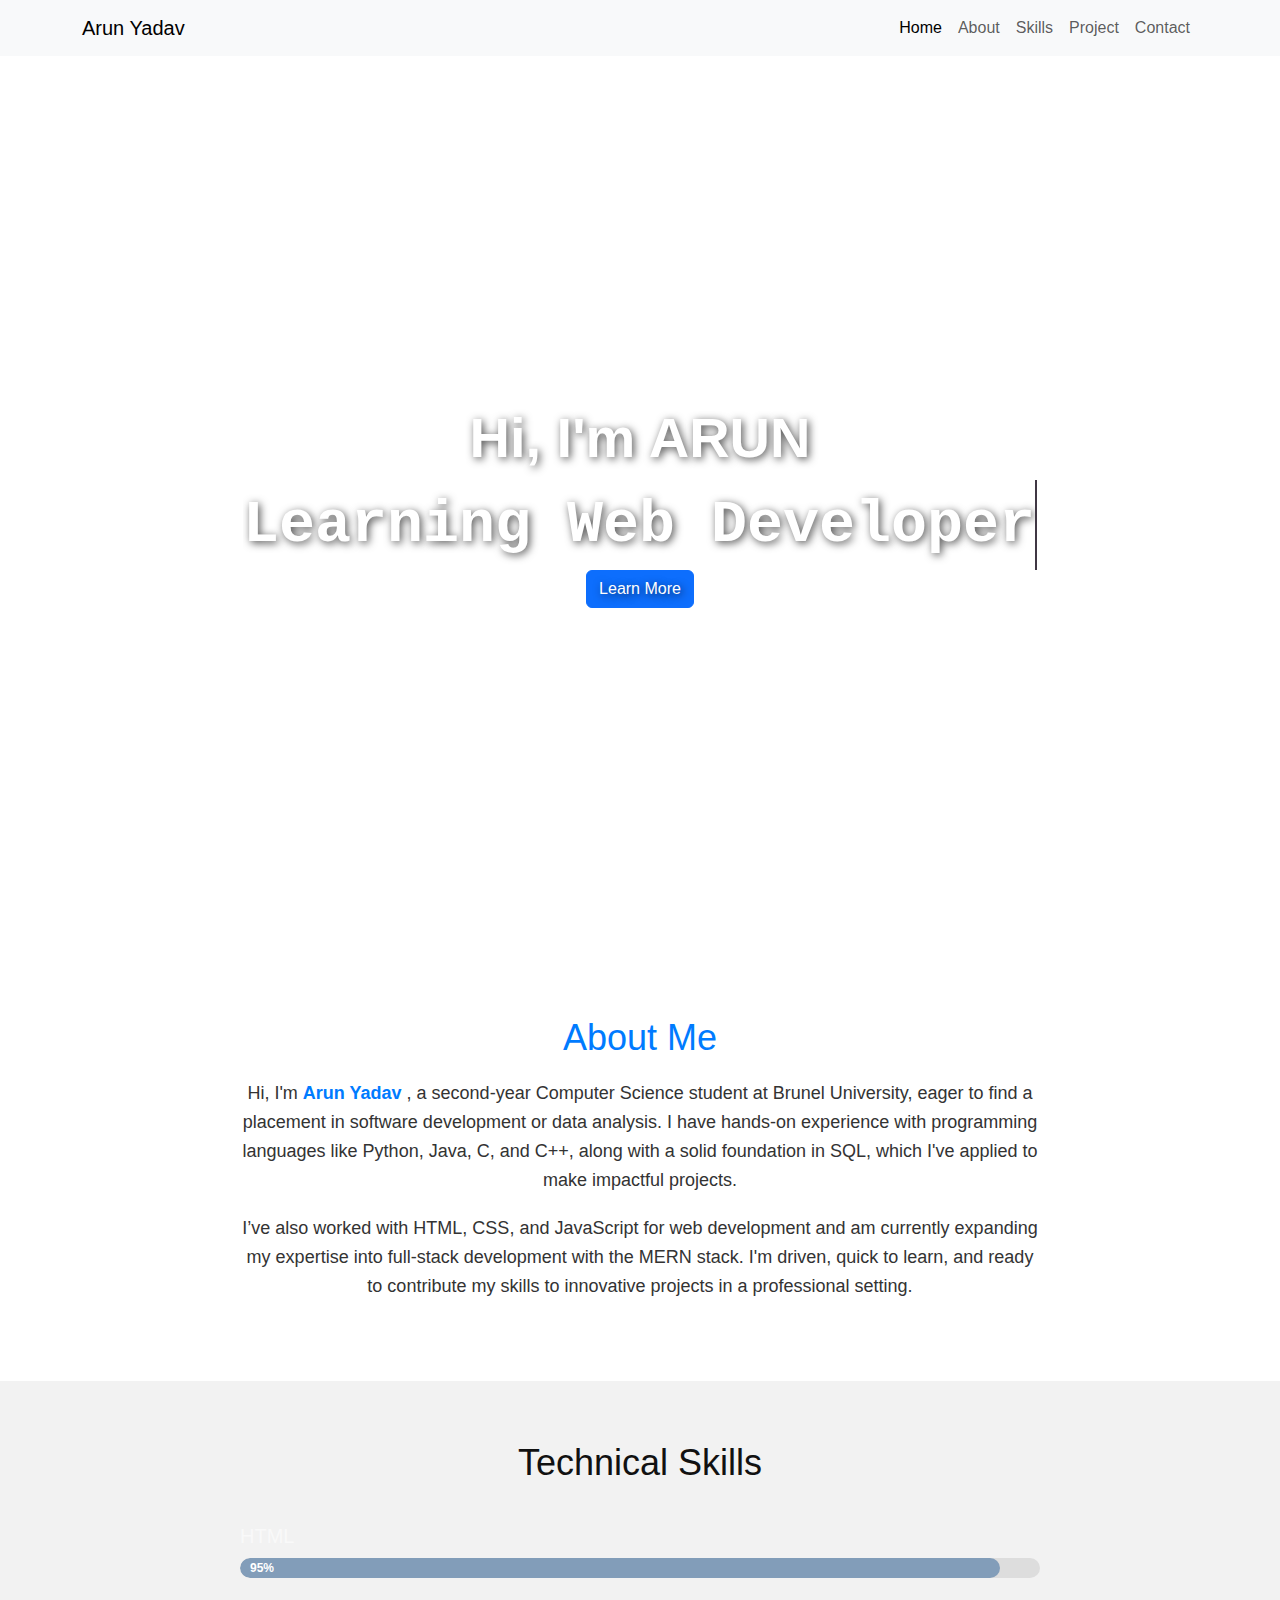
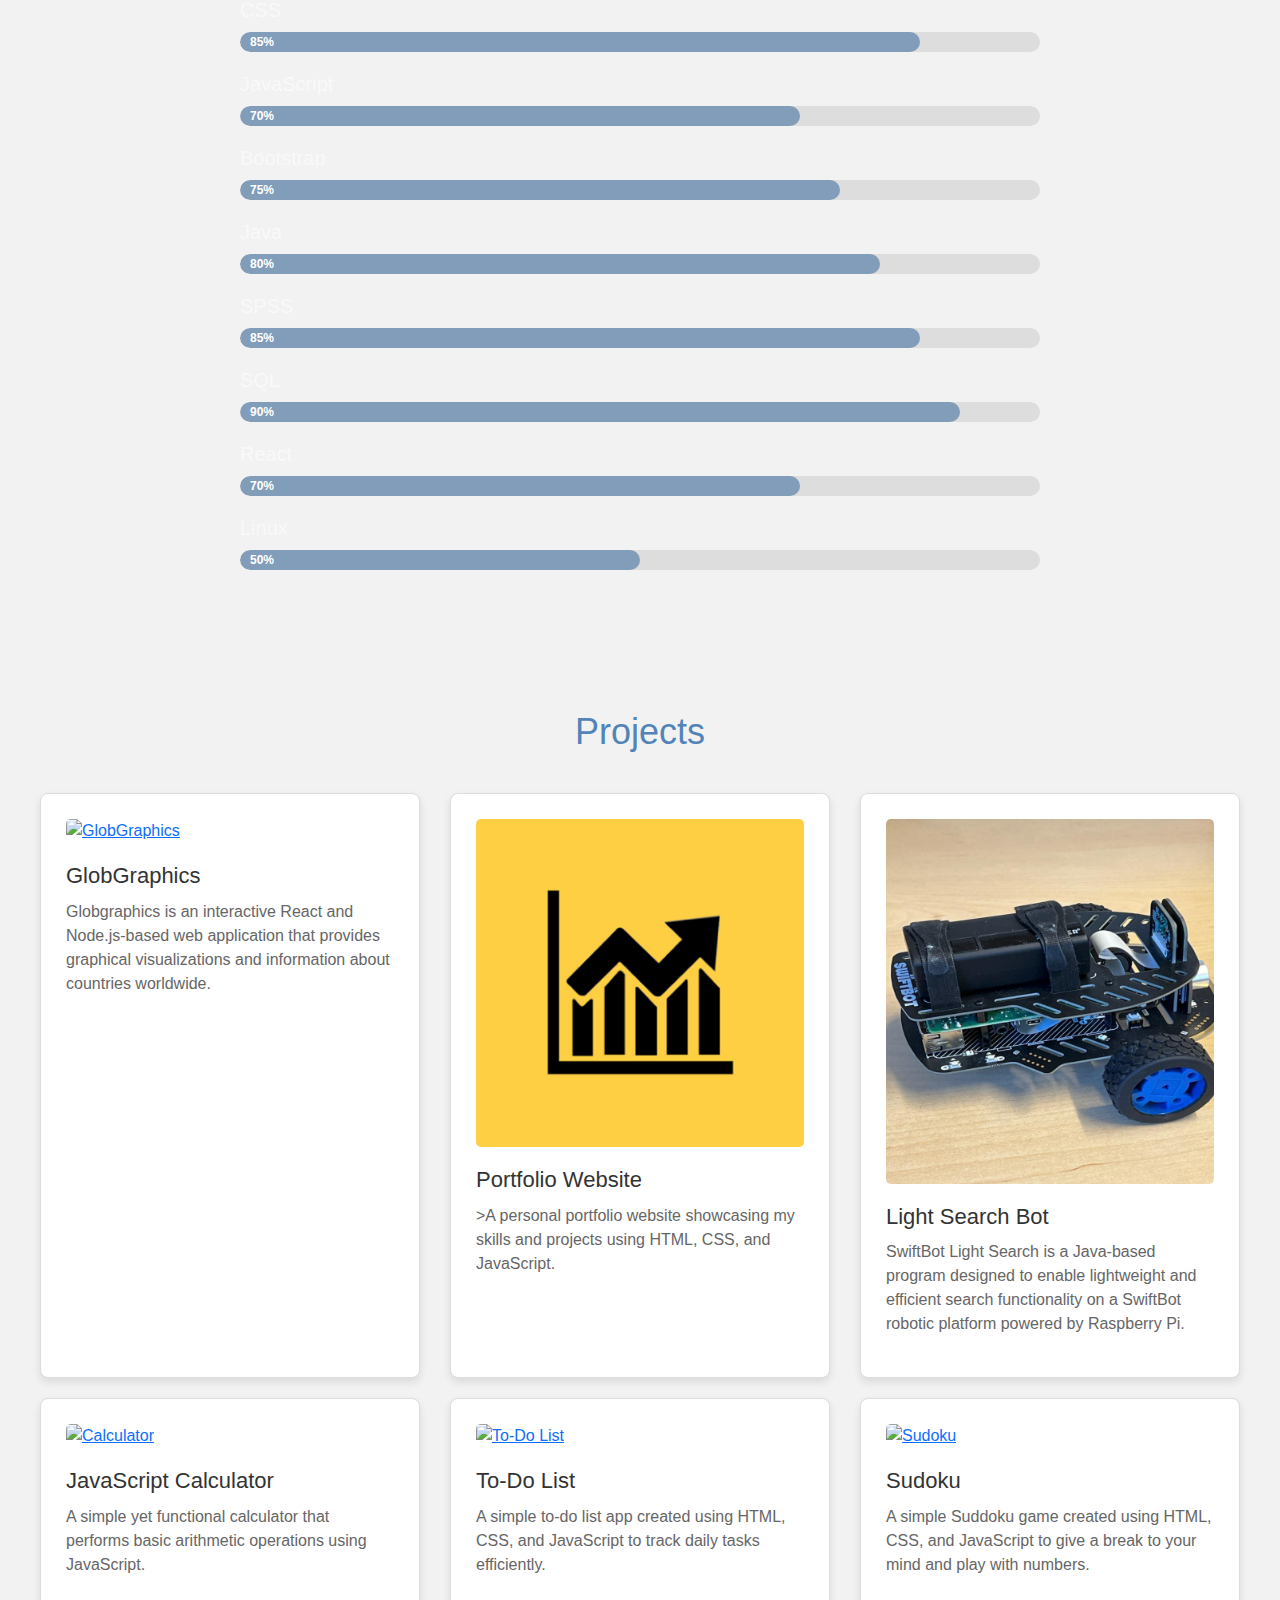
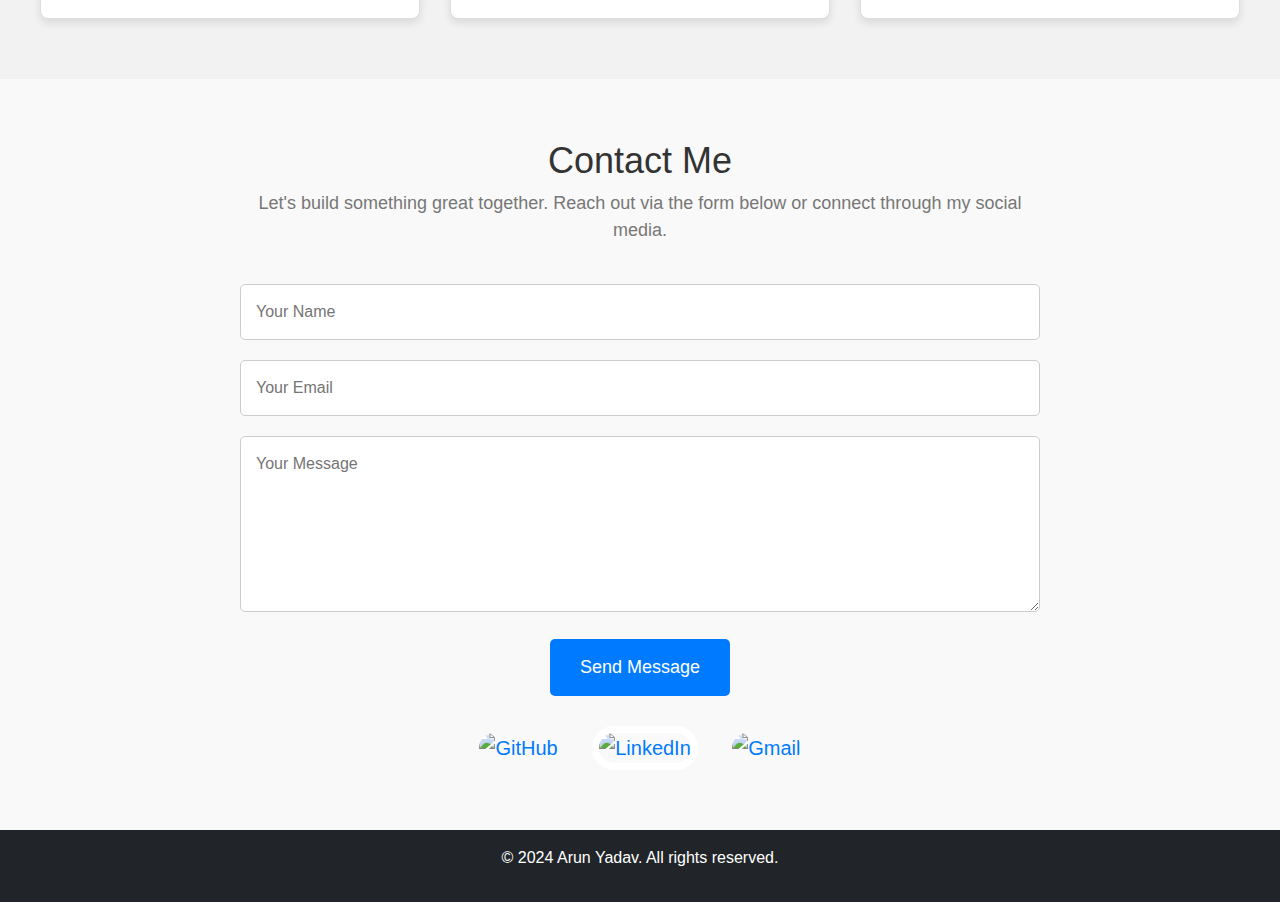
==== commit 56d9fba1: "Update index.html" ====
--- a/index.html
+++ b/index.html
@@ -41,161 +41,169 @@
 
     <header class="hero-section text-center d-flex justify-content-center align-items-center">
         <div>
-            <h1>Hi, I'm ARUN </h1>
-            <div class="cssanimation typing">Learning Web Developer </div>
-
+            <h1>Hi, I'm ARUN</h1>
+            <div class="cssanimation typing">Learning Web Developer</div>
             <a href="#about" class="btn btn-primary">Learn More</a>
         </div>
     </header>
 
-   <section id="about">
-    <div class="about-container">
-        <h2>About Me</h2>
-        <p>
-            Hi, I'm <strong> Arun Yadav </strong>,a second-year Computer Science student at Brunel University, eager to find a placement in software development or data analysis. I have hands-on experience with programming languages like Python, Java, C, and C++, along with a solid foundation in SQL, which I've applied to make impactful projects.
-        </p>
-        
-        <p>
-            I’ve also worked with HTML, CSS, and JavaScript for web development and am currently expanding my expertise into full-stack development with the MERN stack. I'm driven, quick to learn, and ready to contribute my skills to innovative projects in a professional setting.
-         </p>
-    </div>
-</section>
-
-
-<section id="skills">
-    <div class="skills-container">
-        <h2>Technical Skills</h2>
-        <div class="skill">
-            <h3>HTML</h3>
-            <div class="progress-bar">
-                <div class="progress" style="width: 95%;">95%</div>
-            </div>
-        </div>
-        <div class="skill">
-            <h3>CSS</h3>
-            <div class="progress-bar">
-                <div class="progress" style="width: 85%;">85%</div>
-            </div>
-        </div>
-        <div class="skill">
-            <h3>JavaScript</h3>
-            <div class="progress-bar">
-                <div class="progress" style="width: 70%;">70%</div>
-            </div>
-        </div>
-        <div class="skill">
-            <h3>Bootstrap</h3>
-            <div class="progress-bar">
-                <div class="progress" style="width: 75%;">75%</div>
-            </div>
-        </div>
-        <div class="skill">
-            <h3>Java</h3>
-            <div class="progress-bar">
-                <div class="progress" style="width: 80%;">80%</div>
-            </div>
-        </div>
-        <div class="skill">
-            <h3>SPSS</h3>
-            <div class="progress-bar">
-                <div class="progress" style="width: 85%;">85%</div>
-            </div>
-        </div>
-        <div class="skill">
-            <h3>SQL</h3>
-            <div class="progress-bar">
-                <div class="progress" style="width: 90%;">90%</div>
+    <section id="about">
+        <div class="about-container">
+            <h2>About Me</h2>
+            <p>
+                Hi, I'm <strong> Arun Yadav </strong>, a second-year Computer Science student at Brunel University, eager
+                to find a placement in software development or data analysis. I have hands-on experience with programming
+                languages like Python, Java, C, and C++, along with a solid foundation in SQL, which I've applied to make
+                impactful projects.
+            </p>
+            <p>
+                I’ve also worked with HTML, CSS, and JavaScript for web development and am currently expanding my expertise
+                into full-stack development with the MERN stack. I'm driven, quick to learn, and ready to contribute my
+                skills to innovative projects in a professional setting.
+            </p>
+        </div>
+    </section>
+
+    <section id="skills">
+        <div class="skills-container">
+            <h2>Technical Skills</h2>
+            <div class="skill">
+                <h3>HTML</h3>
+                <div class="progress-bar">
+                    <div class="progress" style="width: 95%;">95%</div>
+                </div>
+            </div>
+            <div class="skill">
+                <h3>CSS</h3>
+                <div class="progress-bar">
+                    <div class="progress" style="width: 85%;">85%</div>
+                </div>
+            </div>
+            <div class="skill">
+                <h3>JavaScript</h3>
+                <div class="progress-bar">
+                    <div class="progress" style="width: 70%;">70%</div>
+                </div>
+            </div>
+            <div class="skill">
+                <h3>Bootstrap</h3>
+                <div class="progress-bar">
+                    <div class="progress" style="width: 75%;">75%</div>
+                </div>
+            </div>
+            <div class="skill">
+                <h3>Java</h3>
+                <div class="progress-bar">
+                    <div class="progress" style="width: 80%;">80%</div>
+                </div>
+            </div>
+            <div class="skill">
+                <h3>SPSS</h3>
+                <div class="progress-bar">
+                    <div class="progress" style="width: 85%;">85%</div>
+                </div>
+            </div>
+            <div class="skill">
+                <h3>SQL</h3>
+                <div class="progress-bar">
+                    <div class="progress" style="width: 90%;">90%</div>
+                </div>
             </div>
             <div class="skill">
                 <h3>React</h3>
                 <div class="progress-bar">
                     <div class="progress" style="width: 70%;">70%</div>
                 </div>
-        </div>
-        <div class="skill">
-            <h3>Linux</h3>
-            <div class="progress-bar">
-                <div class="progress" style="width: 50%;">50%</div>
-            </div>
-    </div>
-</section>
-
-
-<section id="projects">
-    <div class="projects-container">
-        <h2>Projects</h2>
-        <div class="projects-row">
-           <!-- Project 1: GlobGraphics -->
-           <div class="project-card">
-            <img src="https://imgs.search.brave.com/v1cuKtLyVihV0k61-xKOhhzBC2xMX7_1IMQS_MTQFHs/rs:fit:500:0:0:0/g:ce/aHR0cHM6Ly90NC5m/dGNkbi5uZXQvanBn/LzA2LzE4Lzk1Lzgz/LzM2MF9GXzYxODk1/ODM5N193Ym1aVWta/YVRJbzlZdnNvZXNP/Q0RkaEttM1lvNXRv/VC5qcGc" alt="GlobGraphics">
-            <h3>GlobGraphics</h3>
-            <p>Globgraphics is an interactive React and Node.js-based web application that provides graphical visualizations and information about countries worldwide.</p>
-        </div>
-            <!-- Project 2: Portfolio -->
-            <div class="project-card">
-                <img src="portfolio.png" alt="Portfolio Project">
-                <h3>Portfolio Website</h3>
-                <p>A personal portfolio website showcasing my skills and projects using HTML, CSS, and JavaScript.</p>
-            </div>
-               <!-- Project 3: Light Search Bot -->
-           <div class="project-card">
-            <img src="Swiftbot.png" alt="SwiftBot">
-            <h3>Light Search Bot Program</h3>
-            <p>SwiftBot Light Search is a Java-based program designed to enable lightweight and efficient search functionality on a SwiftBot robotic platform powered by Raspberry Pi.</p>
-        </div>
-            <!-- Project 4: JavaScript Calculator -->
-            <div class="project-card">
-                <img src="https://media.dev.to/dynamic/image/width=1000,height=420,fit=cover,gravity=auto,format=auto/https%3A%2F%2Fdev-to-uploads.s3.amazonaws.com%2Fuploads%2Farticles%2Fafas12bk2te0gh1shfia.png" alt="JavaScript Calculator">
-                <h3>JavaScript Calculator</h3>
-                <p>A simple yet functional calculator that performs basic arithmetic operations using JavaScript.</p>
-            </div>
-            <!-- Project 5: To-Do List -->
-            <div class="project-card">
-                <img src="https://codingartistweb.com/wp-content/uploads/2022/09/To-Do-List-With-Local-Storage-01.png" alt="To-Do List Project">
-                <h3>To-Do List </h3>
-                <p>A simple to-do list app created using HTML, CSS, and JavaScript to track daily tasks efficiently.</p>
-            </div>
-            <!-- Project 6: Suddoku -->
-            <div class="project-card">
-                <img src="https://imgs.search.brave.com/E8yUAy2mtvwohu_YEtdpGBLLgXaQ7jA5ObL2uRYzSDw/rs:fit:860:0:0:0/g:ce/aHR0cHM6Ly9tZWRp/YS5pc3RvY2twaG90/by5jb20vaWQvMTYw/MjMzODU0L3Bob3Rv/L3N1ZG9rdS1wdXp6/bGUuanBnP3M9NjEy/eDYxMiZ3PTAmaz0y/MCZjPTdkTjZRYU8y/Yjhmck14dFVSRk1Z/anpRTEw4U1VpT0xp/U3hXTlFNcmYyNE09" alt="Suddoku Project">
-                <h3>Suddoku</h3>
-                <p>A simple Suddoku game created using HTML, CSS, and JavaScript to give a break to your mind and play with numbers.</p>
-            </div>
-        </div>
-    </div>
-</section>
-
-
-
-
-
-<section id="contact">
-    <div class="contact-container">
-        <h2>Contact Me</h2>
-        <p>Let's build something great together. Reach out via the form below or connect through my social media.</p>
-
-        <form action="https://formspree.io/f/xvgozgyl" method="POST" class="contact-form">
-            <input type="text" name="name" placeholder="Your Name" required>
-            <input type="email" name="email" placeholder="Your Email" required>
-            <textarea name="message" rows="6" placeholder="Your Message" required></textarea>
-            <button type="submit">Send Message</button>
-        </form>
-
-        <div class="social-media">
-           <a href="https://github.com/ArunYadav02" target="_blank" class="social-link"><img class="GitHub" src="https://pbs.twimg.com/profile_images/1633247750010830848/8zfRrYjA_400x400.png" alt="GitHub" ></a>
-            <a href="https://www.linkedin.com/in/ydvarun/" target="_blank" class="social-link"><img class="LinkedIn" src="https://th.bing.com/th?id=ODLS.e07838c5-b4d1-4883-a7d8-4c9348c06c6d" alt="LinkedIn"></a>
-            <a href="mailto:Yadav029Arun@gmail.com" target="_blank" class="social-link"><img class="Gmail" src="https://th.bing.com/th?id=OSK.HNYBtfKd1pG3pYJFCv82C7Qnnd2HDottJ3jDvi_jJBx3aOQ&w=102&h=102&c=7&o=6&oif=webp&pid=SANGAM" alt="Gmail" ></a>
-            
-        </div>
-    </div>
-</section>
-
+            </div>
+            <div class="skill">
+                <h3>Linux</h3>
+                <div class="progress-bar">
+                    <div class="progress" style="width: 50%;">50%</div>
+                </div>
+            </div>
+        </div>
+    </section>
+
+    <section id="projects">
+        <div class="projects-container">
+            <h2>Projects</h2>
+            <div class="projects-row">
+                <div class="project-card">
+                    <a href="https://github.com/ArunYadav02/LightSearch" target="_blank">
+                        <img src="https://imgs.search.brave.com/v1cuKtLyVihV0k61-xKOhhzBC2xMX7_1IMQS_MTQFHs/rs:fit:500:0:0:0/g:ce/aHR0cHM6Ly90NC5m/dGNkbi5uZXQvanBn/LzA2LzE4Lzk1Lzgz/LzM2MF9GXzYxODk1/ODM5N193Ym1aVWta/YVRJbzlZdnNvZXNP/Q0RkaEttM1lvNXRv/VC5qcGc" alt="GlobGraphics"> </a>
+                        <h3>GlobGraphics</h3>
+                        <p>Globgraphics is an interactive React and Node.js-based web application that provides graphical visualizations and information about countries worldwide.</p>
+                   
+                </div>
+                <div class="project-card">
+                    <a href="https://github.com/ArunYadav02/Portfolio" target="_blank">
+                        <img src="portfolio.png" alt="Portfolio"></a>
+                        <h3>Portfolio Website</h3>
+                        <p>>A personal portfolio website showcasing my skills and projects using HTML, CSS, and JavaScript.</p>
+                    
+                </div>
+                <div class="project-card">
+                    <a href="https://github.com/ArunYadav02/LightSearch" target="_blank">
+                        <img src="Swiftbot.png" alt="Light Search Bot"></a>
+                        <h3>Light Search Bot</h3>
+                        <p>SwiftBot Light Search is a Java-based program designed to enable lightweight and efficient search functionality on a SwiftBot robotic platform powered by Raspberry Pi.</p>
+                    
+                </div>
+                <div class="project-card">
+                    <a href="https://github.com/ArunYadav02/JavaScript-Projects/tree/main/Simple%20Calculator" target="_blank">
+                        <img src="https://media.dev.to/dynamic/image/width=1000,height=420,fit=cover,gravity=auto,format=auto/https%3A%2F%2Fdev-to-uploads.s3.amazonaws.com%2Fuploads%2Farticles%2Fafas12bk2te0gh1shfia.png" alt="Calculator"></a>
+                        <h3>JavaScript Calculator</h3>
+                        <p>A simple yet functional calculator that performs basic arithmetic operations using JavaScript.</p>
+                    
+                </div>
+                <div class="project-card">
+                    <a href="https://github.com/ArunYadav02/JavaScript-Projects/tree/main/To%20Do%20List" target="_blank">
+                        <img src="https://codingartistweb.com/wp-content/uploads/2022/09/To-Do-List-With-Local-Storage-01.png" alt="To-Do List">
+                     </a>
+                        <h3>To-Do List</h3>
+                        <p>A simple to-do list app created using HTML, CSS, and JavaScript to track daily tasks efficiently.</p>
+                   
+                </div>
+                <div class="project-card">
+                    <a href="https://github.com/ArunYadav02/JavaScript-Projects/tree/main/suddoku" target="_blank">
+                        <img src="https://imgs.search.brave.com/E8yUAy2mtvwohu_YEtdpGBLLgXaQ7jA5ObL2uRYzSDw/rs:fit:860:0:0:0/g:ce/aHR0cHM6Ly9tZWRp/YS5pc3RvY2twaG90/by5jb20vaWQvMTYw/MjMzODU0L3Bob3Rv/L3N1ZG9rdS1wdXp6/bGUuanBnP3M9NjEy/eDYxMiZ3PTAmaz0y/MCZjPTdkTjZRYU8y/Yjhmck14dFVSRk1Z/anpRTEw4U1VpT0xp/U3hXTlFNcmYyNE09" alt="Sudoku"></a>
+                        <h3>Sudoku</h3>
+                        <p>A simple Suddoku game created using HTML, CSS, and JavaScript to give a break to your mind and play with numbers.</p>
+                    
+                </div>
+            </div>
+        </div>
+    </section>
+
+    <section id="contact">
+        <div class="contact-container">
+            <h2>Contact Me</h2>
+            <p>Let's build something great together. Reach out via the form below or connect through my social media.</p>
+
+            <form action="https://formspree.io/f/xvgozgyl" method="POST" class="contact-form">
+                <input type="text" name="name" placeholder="Your Name" required>
+                <input type="email" name="email" placeholder="Your Email" required>
+                <textarea name="message" rows="6" placeholder="Your Message" required></textarea>
+                <button type="submit">Send Message</button>
+            </form>
+
+            <div class="social-media">
+                <a href="https://github.com/ArunYadav02" target="_blank" class="social-link"><img class="GitHub"
+                        src="https://pbs.twimg.com/profile_images/1633247750010830848/8zfRrYjA_400x400.png"
+                        alt="GitHub"></a>
+                <a href="https://www.linkedin.com/in/ydvarun/" target="_blank" class="social-link"><img class="LinkedIn"
+                        src="https://th.bing.com/th?id=ODLS.e07838c5-b4d1-4883-a7d8-4c9348c06c6d" alt="LinkedIn"></a>
+                <a href="mailto:Yadav029Arun@gmail.com" target="_blank" class="social-link"><img class="Gmail"
+                        src="https://th.bing.com/th?id=OSK.HNYBtfKd1pG3pYJFCv82C7Qnnd2HDottJ3jDvi_jJBx3aOQ&w=102&h=102&c=7&o=6&oif=webp&pid=SANGAM"
+                        alt="Gmail"></a>
+            </div>
+        </div>
+    </section>
 
     <footer class="bg-dark text-white text-center py-3">
         <p>&copy; 2024 Arun Yadav. All rights reserved.</p>
     </footer>
 
-    <script src="https://kit.fontawesome.com/a076d05399.js" crossorigin="anonymous"></script>
     <script src="https://cdn.jsdelivr.net/npm/bootstrap@5.3.0-alpha1/dist/js/bootstrap.bundle.min.js"></script>
 </body>
 
--- a/styles.css
+++ b/styles.css
@@ -94,7 +94,7 @@
 
 .skill h3 {
     font-size: 20px;
-    color: #0f0f0f;
+    color: #f9f9f9;
     margin-bottom: 10px;
     text-align: left;
 }
